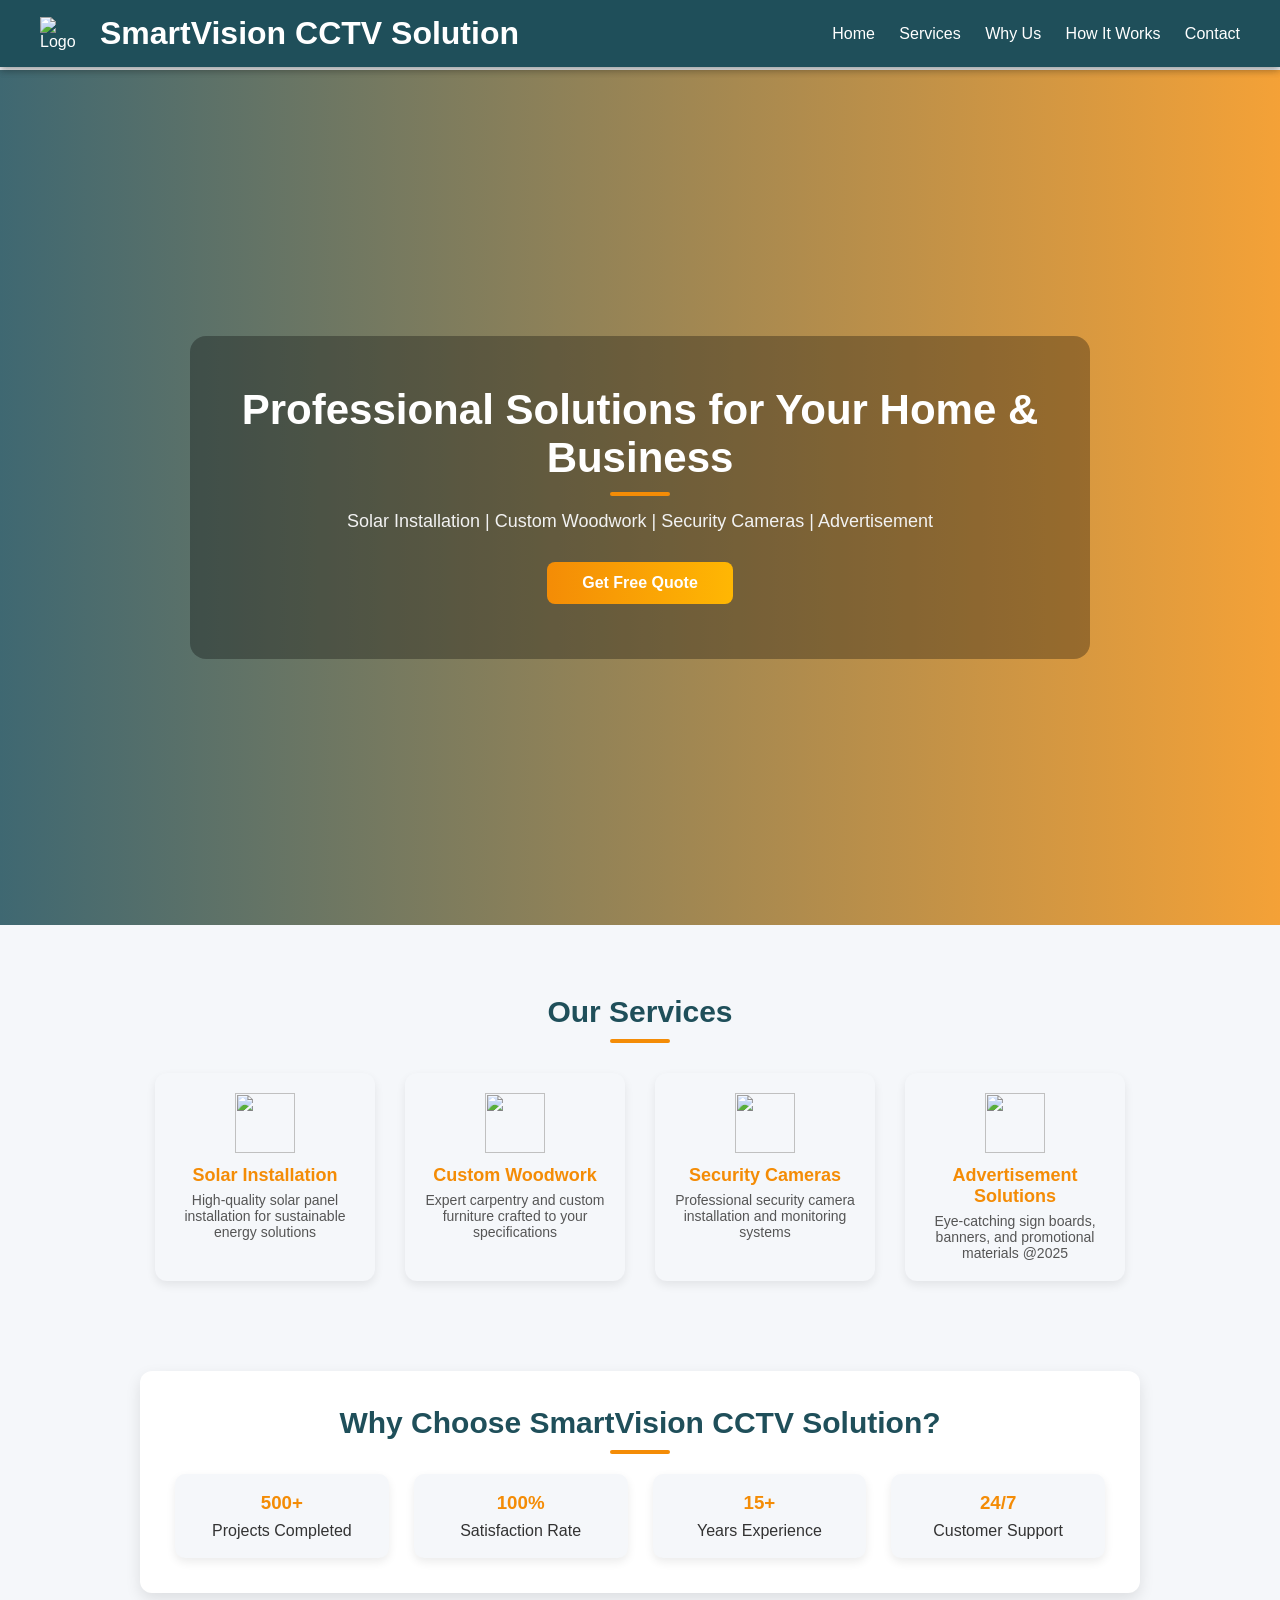
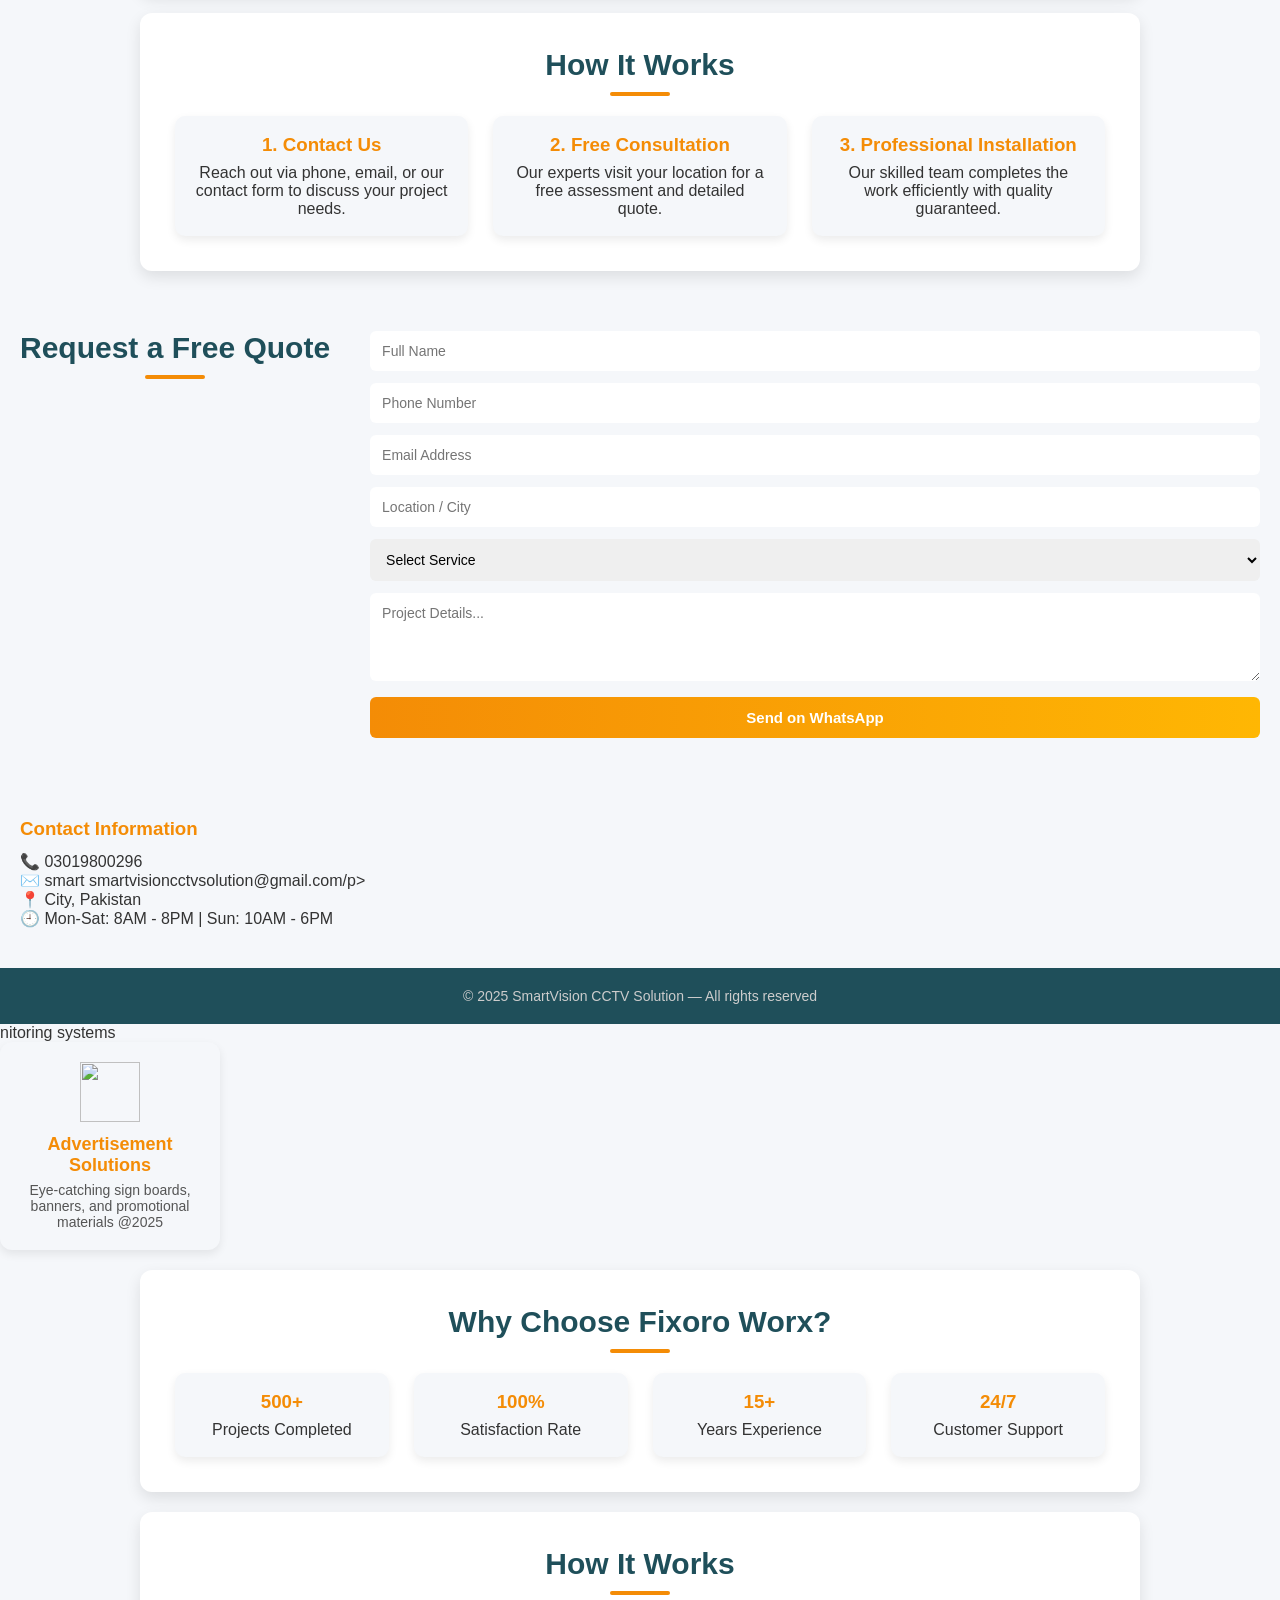
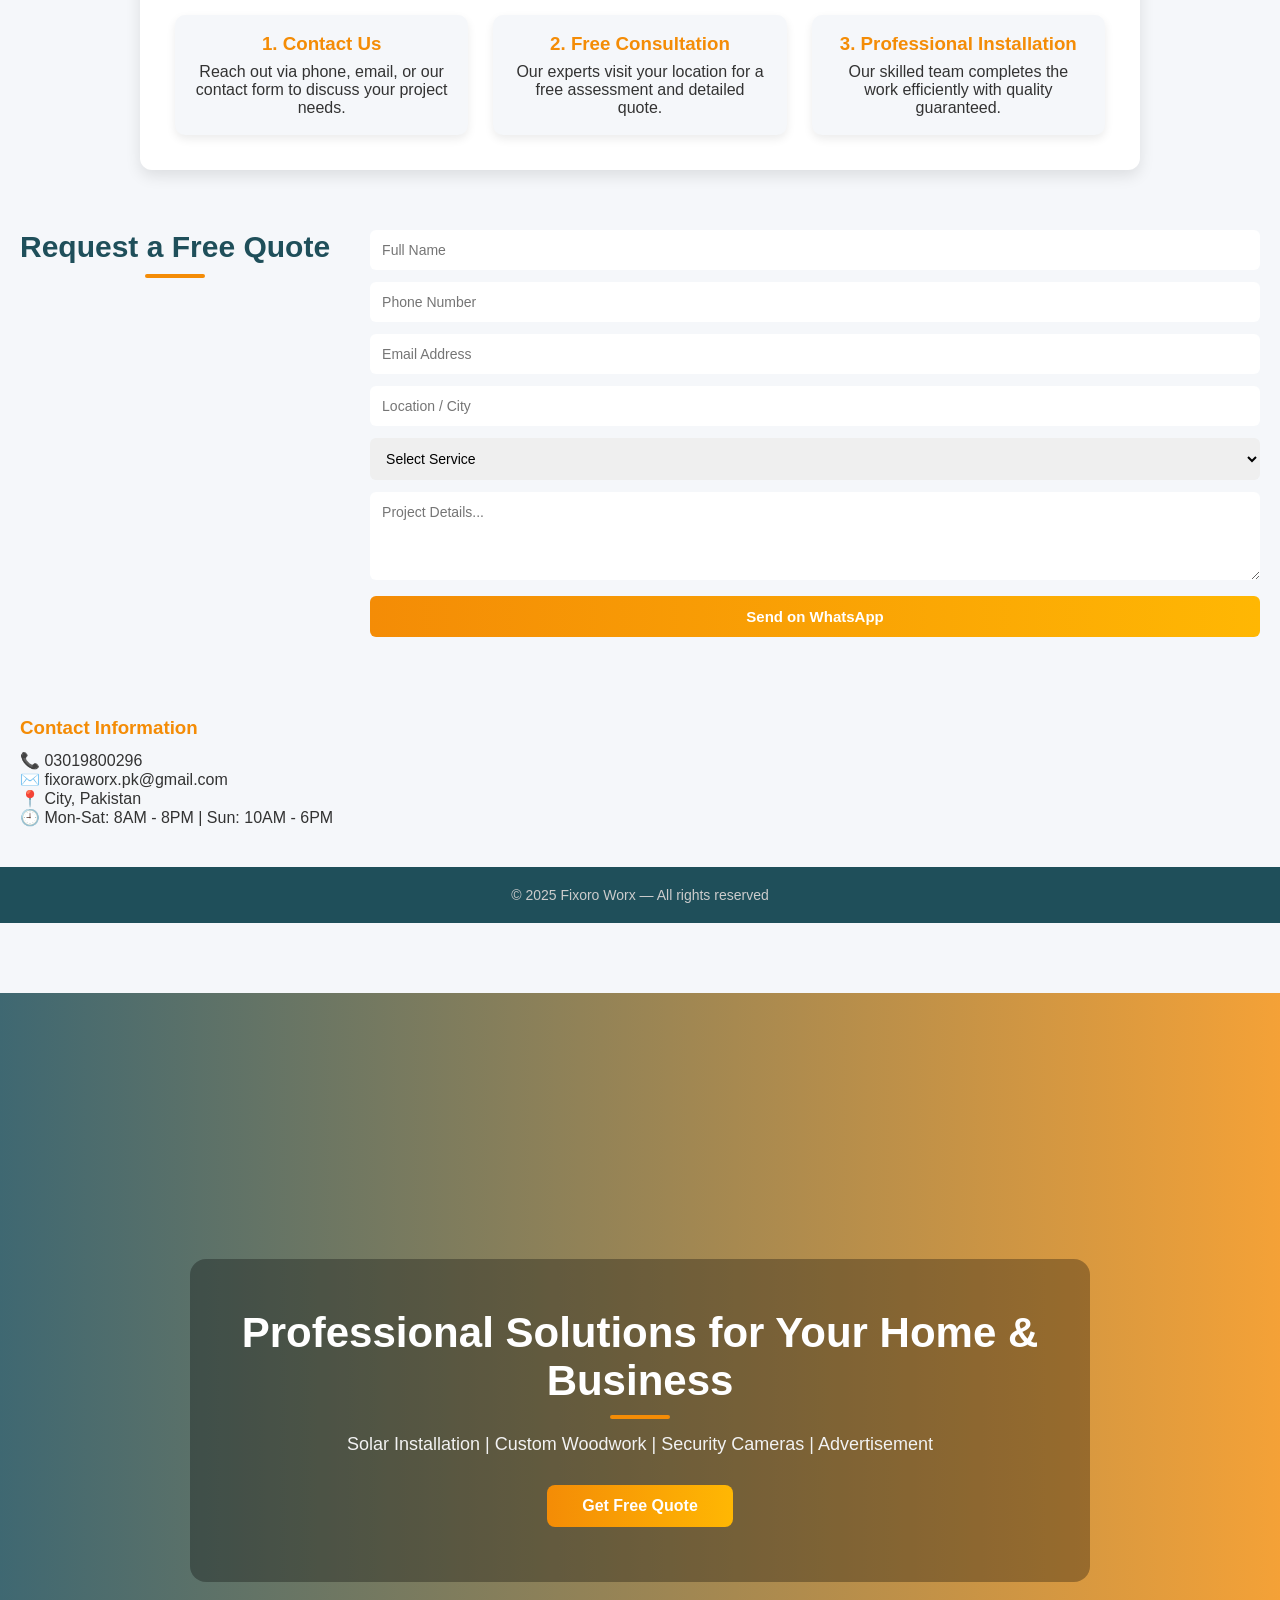
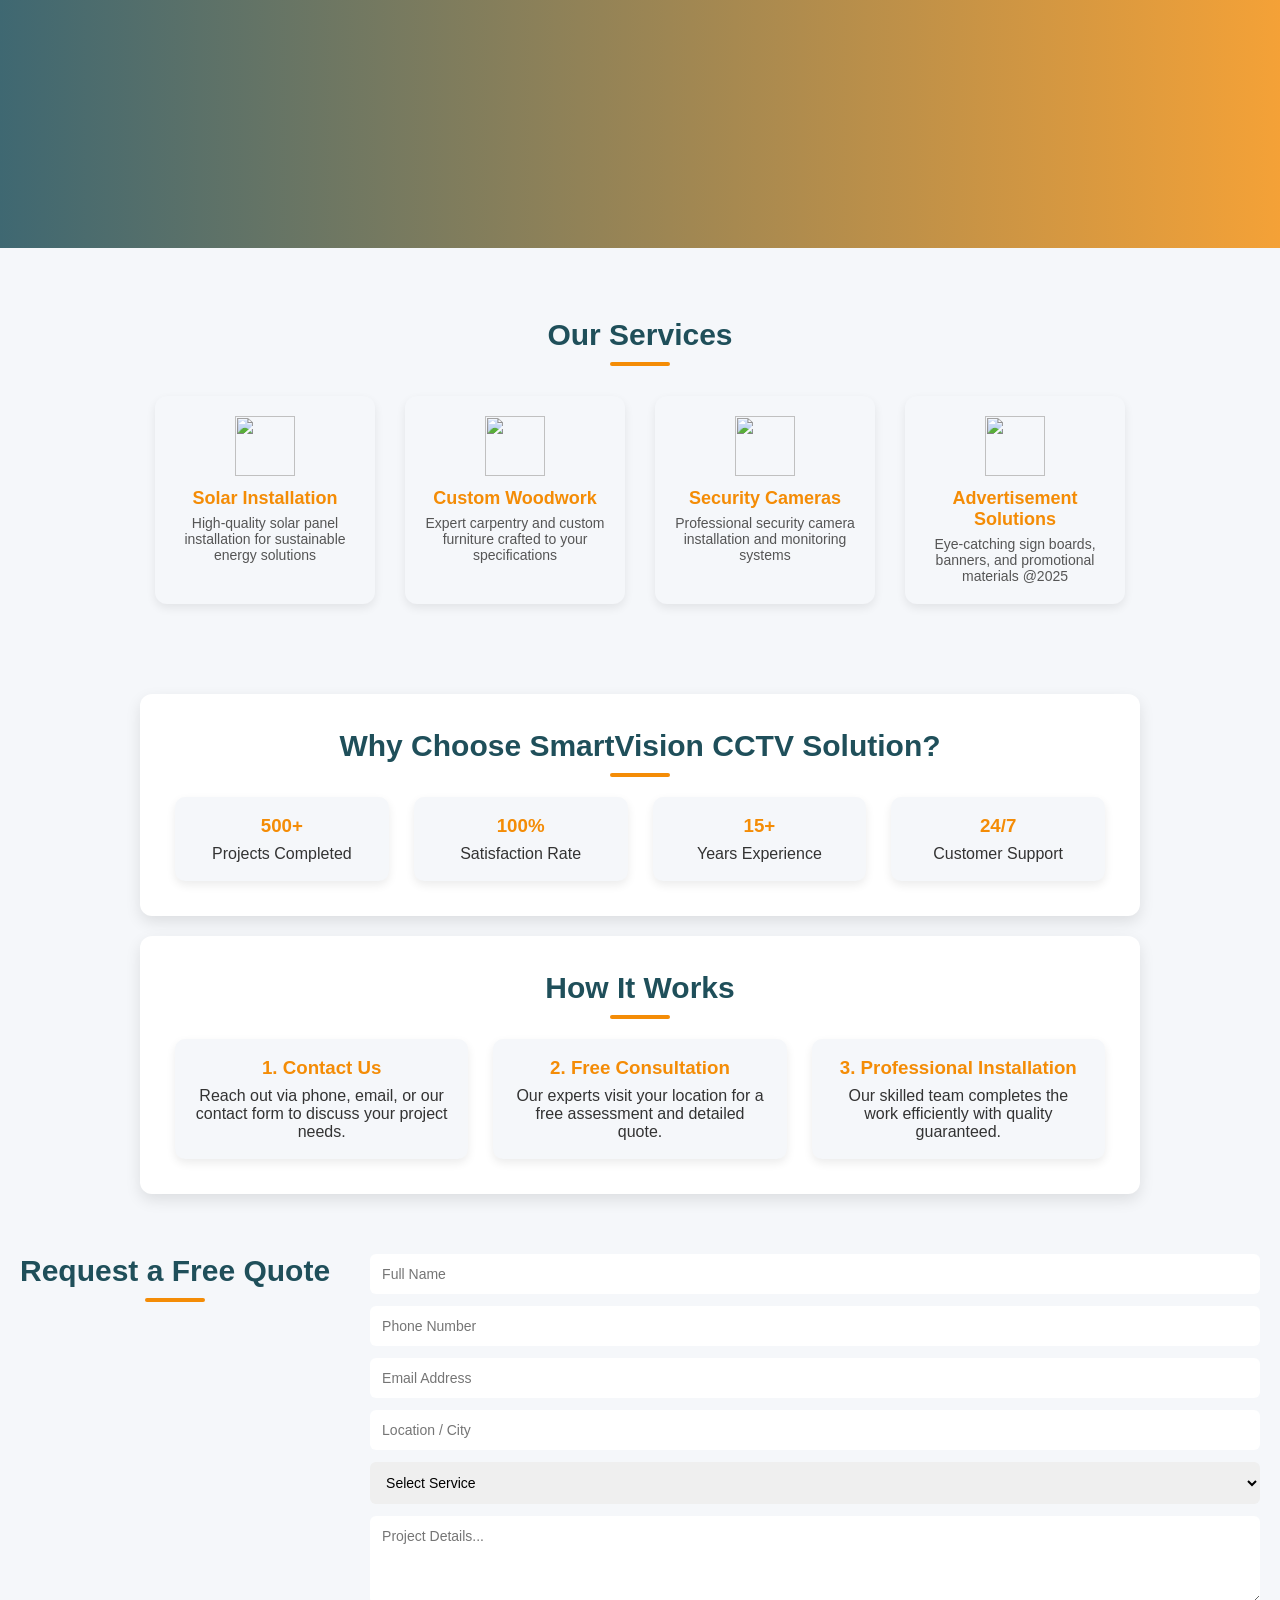
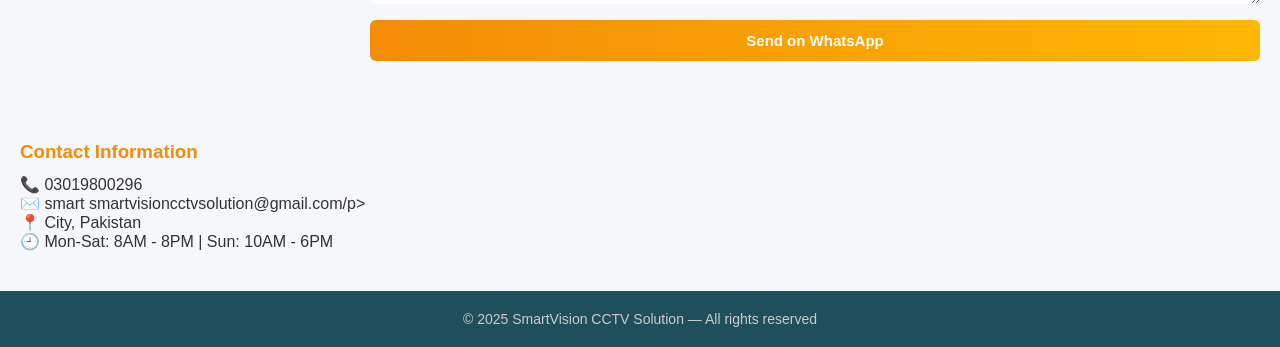
==== index.html @ e3b48669 "Update print statement from 'Hello' to 'Goodbye'" ====
<!DOCTYPE html>
<html lang="en">
<head>
  <title>Best CCTV Camera Installation Services in Pakistan | SmartVision CCTV Solution</title>

<meta name="description" content="Looking for reliable CCTV camera installation in Lahore, Karachi, Islamabad or anywhere in Pakistan? SmartVision CCTV Solution offers professional HD security camera setup for homes & offices.">
<meta name="keywords" content="CCTV installation Pakistan, security camera setup, camera installer near me, SmartVision CCTV, wireless CCTV, HD camera installation, Lahore CCTV, Karachi camera setup, home surveillance, CCTV for office, Hikvision installer, Dahua setup,Tiandy, smart camera system Pakistan">

<title>Top Solar Panel Installation Company in Pakistan | SmartVision CCTV Solution</title>
<meta name="description" content="Get solar panel installation services across Pakistan including Lahore, Karachi, Islamabad & more. SmartVision CCTV Solution installs high-quality solar systems for homes and businesses.">
<meta name="keywords" content="solar panel installation Pakistan, solar system setup, best solar installer, SmartVision solar, Lahore solar, Karachi solar, Islamabad solar, residential solar, commercial solar setup, solar energy Pakistan, net metering, hybrid solar systems">

<title>Custom Woodwork & Wooden Furniture Services in Pakistan | SmartVision CCTV Solution</title>
<meta name="description" content="SmartVision CCTV Solution offers premium custom woodwork in Pakistan. From wooden doors to cabinets, kitchens, wardrobes & more – expert carpentry for homes & businesses.">
<meta name="keywords" content="custom woodwork Pakistan, wooden furniture maker, SmartVision woodwork, carpentry services, modern wooden designs, wooden doors, kitchen cabinets, wardrobes, wooden wall paneling, Lahore furniture design, Islamabad carpentry, Karachi woodwork services">

<title>Sign Boards & Digital Advertising Solutions in Pakistan | SmartVision CCTV Solution</title>
<meta name="description" content="Professional sign board design, LED signage, shop boards, and digital advertising solutions in Pakistan. SmartVision CCTV Solution provides high-quality branding & marketing signage.">
<meta name="keywords" content="sign board design Pakistan, LED signage, digital signage, SmartVision sign boards, advertisement boards, shop boards, custom signs, business branding Pakistan, acrylic signs, metal signage, illuminated boards, Lahore signage, Karachi marketing boards">

<title>SmartVision CCTV Solution - Solar, CCTV, Woodwork & Signage Experts in Pakistan</title>
<meta name="description" content="SmartVision CCTV Solution provides top-notch solar installation, CCTV setup, custom woodwork, and signage services across Pakistan. Get a free quote for your home or business.">
<meta name="keywords" content="SmartVision CCTV Solution, solar installation Pakistan, CCTV setup, custom woodwork, signage solutions, professional services Pakistan, Lahore, Karachi, Islamabad, free quote, home installation, office services, best service provider Pakistan">

<meta charset="UTF-8">
<meta name="viewport" content="width=device-width, initial-scale=1.0">

<title>SmartVision CCTV Solution - Home & Business Solutions</title>

<meta name="description" content="SmartVision CCTV Solution offers professional solar installation, custom woodwork, security camera setup, and advertisement solutions in Pakistan. Request your free quote now!">

<meta name="keywords" content="SmartVision CCTV Solution, solar installation, custom woodwork, CCTV setup, sign boards, advertisement solutions, Pakistan, professional services, free quote,woodwork,SmartVision CCTV Solution, solar installation Pakistan, solar panel setup, solar system Pakistan, best solar company, solar installer near me, solar energy Pakistan, residential solar installation, commercial solar services, solar panel fitting, off-grid solar systems, SmartVision solar, CCTV installation Pakistan, CCTV camera setup, security camera system, IP cameras, wireless CCTV, home surveillance Pakistan, office CCTV solutions, HD camera installation, SmartVision CCTV, woodwork Pakistan, custom wood furniture, carpentry services Pakistan, modern wooden designs, kitchen woodwork, wardrobes design, wooden doors, wooden cabinets, wooden flooring, wall paneling, wooden ceiling, SmartVision woodwork, custom signage Pakistan, sign boards design, LED sign boards, digital signage, branding boards, marketing solutions Pakistan, business promotion signs, Lahore solar installation, Karachi CCTV installation, Islamabad woodwork services, Multan solar company, Faisalabad CCTV camera setup, Peshawar custom woodwork, Quetta solar installer, Rawalpindi security systems, Gujranwala solar panels, Sialkot wood furniture, Bahawalpur advertisement boards, Sargodha branding signs, Mardan solar fitting, Abbottabad camera installation, Sukkur signage design, solar power system Pakistan, best CCTV company Pakistan, professional carpenters Pakistan, affordable solar panels, top solar services, reliable security camera installer, wooden craftsmanship, eco-friendly energy Pakistan, free solar quote, free CCTV consultation, custom wood solutions, home wood decor, smart surveillance systems, Pakistan-wide installation services">

<meta name="author" content="SmartVision CCTV Solution">
<style>
:root {
  --fixoro-blue:#1f4f5a;
  --fixoro-orange:#f48c06;
  --fixoro-light:#f5f7fa;
}
*{margin:0;padding:0;box-sizing:border-box;font-family:"Poppins",sans-serif;}
body{background:var(--fixoro-light);color:#333;scroll-behavior:smooth;}
header{background-color:var(--fixoro-blue);color:white;padding:15px 40px;display:flex;justify-content:space-between;align-items:center;position:fixed;top:0;width:100%;z-index:999;box-shadow:0 3px 8px rgba(0,0,0,0.2);}
header .logo-area{display:flex;align-items:center;gap:10px;}
header .logo-area img{width:50px;}
nav a{color:white;text-decoration:none;font-weight:500;margin-left:20px;transition:0.3s;}
nav a:hover{color:var(--fixoro-orange);}
.hero{width:100%;height:95vh;display:flex;justify-content:center;align-items:center;text-align:center;background:linear-gradient(to right, rgba(31,79,90,0.85), rgba(244,140,6,0.8)), url('banner-bg.jpg') center/cover no-repeat;margin-top:70px;position:relative;}
.hero-content{max-width:900px;padding:50px 30px;border-radius:16px;background:rgba(0,0,0,0.3);}
.hero h2{font-size:42px;margin-bottom:15px;color:#fff;}
.hero p{font-size:18px;margin-bottom:25px;color:#f2f2f2;}
.hero button{border:none;color:white;padding:12px 35px;border-radius:8px;cursor:pointer;font-size:16px;font-weight:600;transition:0.3s;margin:5px;}
.hero button#quoteBtn{background:linear-gradient(90deg,var(--fixoro-orange),#ffb703);}
.hero button#quoteBtn:hover{transform:translateY(-3px);}

/* Services */
section{padding:70px 20px;}
section h2{font-size:30px;color:var(--fixoro-blue);margin-bottom:20px;text-align:center;position:relative;}
section h2::after{content:"";display:block;width:60px;height:4px;background:var(--fixoro-orange);margin:10px auto 0;border-radius:2px;}
.service-grid{display:flex;flex-wrap:wrap;justify-content:center;gap:30px;margin-top:30px;}
.service{width:220px;background:var(--fixoro-light);border-radius:12px;padding:20px;box-shadow:0 4px 10px rgba(0,0,0,0.08);transition:0.3s;text-align:center;}
.service:hover{transform:translateY(-6px);box-shadow:0 6px 15px rgba(0,0,0,0.15);}
.service img{width:60px;height:60px;margin:0 auto 12px;display:block;}
.service h3{color:var(--fixoro-orange);font-size:18px;margin-bottom:6px;}
.service p{font-size:14px;color:#555;}

/* Why Us & How it works */
.why-us, .how-it-works{background:white;border-radius:12px;padding:35px;max-width:1000px;margin:20px auto;box-shadow:0 6px 15px rgba(0,0,0,0.1);}
.grid{display:flex;flex-wrap:wrap;gap:25px;justify-content:center;margin-top:20px;}
.grid-item{flex:1 1 200px;background:var(--fixoro-light);padding:18px;border-radius:10px;text-align:center;box-shadow:0 4px 10px rgba(0,0,0,0.08);}
.grid-item h3{color:var(--fixoro-orange);margin-bottom:8px;}

/* Contact & Quote */
.contact, .quote-section{display:flex;flex-wrap:wrap;justify-content:center;gap:40px;padding:40px 20px;}
.contact-info{flex:1;min-width:250px;text-align:left;}
.contact-info h3{color:var(--fixoro-orange);margin-bottom:12px;}
.contact-form{flex:1;min-width:300px;}
.contact-form input, .contact-form textarea, .contact-form select{width:100%;padding:12px;border-radius:6px;border:none;margin-bottom:12px;font-size:14px;}
.contact-form button{background:linear-gradient(90deg,var(--fixoro-orange),#ffb703);color:white;border:none;padding:12px;border-radius:6px;font-size:15px;font-weight:600;cursor:pointer;transition:0.3s;width:100%;}
.contact-form button:hover{opacity:0.9;transform:translateY(-2px);}

footer{background-color:var(--fixoro-blue);color:#ccc;text-align:center;padding:20px 0;font-size:14px;}

@media(max-width:768px){
  nav{display:none;}
  .hero h2{font-size:28px;}
  section{padding:50px 15px;}
  .contact, .quote-section{flex-direction:column;align-items:center;}
  .contact-info, .contact-form{text-align:center;width:100%;}
}
</style>
</head>
<body>

<header>
  <div class="logo-area">
    <img src="logo.png" alt="Logo">
    <h1>SmartVision CCTV Solution</h1>
  </div>
  <nav>
    <a href="#home">Home</a>
    <a href="#services">Services</a>
    <a href="#why-us">Why Us</a>
    <a href="#how-it-works">How It Works</a>
    <a href="#contact">Contact</a>
  </nav>
</header>

<section class="hero" id="home">
  <div class="hero-content">
    <h2>Professional Solutions for Your Home & Business</h2>
    <p>Solar Installation | Custom Woodwork | Security Cameras | Advertisement</p>
    <button id="quoteBtn">Get Free Quote</button>
  </div>
</section>

<section class="services" id="services">
  <h2>Our Services</h2>
  <div class="service-grid">
    <div class="service"><img src="solar.png" alt=""><h3>Solar Installation</h3><p>High-quality solar panel installation for sustainable energy solutions</p></div>
    <div class="service"><img src="woodwork.png" alt=""><h3>Custom Woodwork</h3><p>Expert carpentry and custom furniture crafted to your specifications</p></div>
    <div class="service"><img src="camera.png" alt=""><h3>Security Cameras</h3><p>Professional security camera installation and monitoring systems</p></div>
    <div class="service"><img src="ad.png" alt=""><h3>Advertisement Solutions</h3><p>Eye-catching sign boards, banners, and promotional materials @2025</p></div>
  </div>
</section>

<section class="why-us" id="why-us">
  <h2>Why Choose SmartVision CCTV Solution?</h2>
  <div class="grid">
    <div class="grid-item"><h3>500+</h3><p>Projects Completed</p></div>
    <div class="grid-item"><h3>100%</h3><p>Satisfaction Rate</p></div>
    <div class="grid-item"><h3>15+</h3><p>Years Experience</p></div>
    <div class="grid-item"><h3>24/7</h3><p>Customer Support</p></div>
  </div>
</section>

<section class="how-it-works" id="how-it-works">
  <h2>How It Works</h2>
  <div class="grid">
    <div class="grid-item"><h3>1. Contact Us</h3><p>Reach out via phone, email, or our contact form to discuss your project needs.</p></div>
    <div class="grid-item"><h3>2. Free Consultation</h3><p>Our experts visit your location for a free assessment and detailed quote.</p></div>
    <div class="grid-item"><h3>3. Professional Installation</h3><p>Our skilled team completes the work efficiently with quality guaranteed.</p></div>
  </div>
</section>

<section class="quote-section" id="quote-section">
  <h2>Request a Free Quote</h2>
  <div class="contact-form">
    <input type="text" id="name" placeholder="Full Name" required>
    <input type="text" id="phone" placeholder="Phone Number" required>
    <input type="email" id="email" placeholder="Email Address" required>
    <input type="text" id="location" placeholder="Location / City" required>
    <select id="service" required>
      <option value="">Select Service</option>
      <option value="Solar Installation">Solar Installation</option>
      <option value="CCTV Setup">CCTV Setup</option>
      <option value="Woodwork">Woodwork</option>
      <option value="Sign Boards">Sign Boards</option>
      <option value="Other">Other</option>
    </select>
    <textarea id="details" placeholder="Project Details..." rows="4" required></textarea>
    <button id="sendQuoteBtn">Send on WhatsApp</button>
  </div>
</section>

<section class="contact" id="contact">
  <div class="contact-info">
    <h3>Contact Information</h3>
    <p>📞 03019800296</p>
    <p>✉️ smart smartvisioncctvsolution@gmail.com/p>
    <p>📍 City, Pakistan</p>
    <p>🕘 Mon-Sat: 8AM - 8PM | Sun: 10AM - 6PM</p>
  </div>
</section>

<footer>
  © 2025 SmartVision CCTV Solution — All rights reserved
</footer>

<script>
// Smooth scroll
document.querySelectorAll('nav a, #quoteBtn').forEach(link=>{
  link.addEventListener('click', e=>{
    e.preventDefault();
    const target = link.getAttribute('href');
    if(target === "#") return;
    if(target.includes(".html")){
      window.location.href = target;
      return;
    }
    const el = document.querySelector(target);
    if(el) el.scrollIntoView({behavior:'smooth'});
  });
});

// 🌟 Fixoro Worx - Stylish & Attractive WhatsApp Quote
document.getElementById("sendQuoteBtn").addEventListener("click", ()=>{
  const name = document.getElementById("name").value.trim();
  const phone = document.getElementById("phone").value.trim();
  const email = document.getElementById("email").value.trim();
  const location = document.getElementById("location").value.trim();
  const service = document.getElementById("service").value.trim();
  const details = document.getElementById("details").value.trim();

  if(!name || !phone || !email || !location || !service || !details){
    alert("⚠️ Please fill all fields!");
    return;
  }

  const whatsappNumber = "923019800296";

  // 💌 Attractive, Brand-style Message
  const message =
`*💠✨  - Quote Request ✨💠*%0A
────────────────────────────%0A
👤 *Name:* ${name}%0A
📞 *Phone:* ${phone}%0A
✉️ *Email:* ${email}%0A
📍 *Location:* ${location}%0A
🛠️ *Service Required:* ${service}%0A
💬 *Project Details:*%0A${details}%0A
────────────────────────────%0A
🌟 *Thank you for choosing SmartVision CCTV Solution!* 🌟%0A
📌 *We will contact you very soon!*%0A
💡 *Stay tuned for professional solutions & quality service!*`;

  const url = `https://wa.me/${whatsappNumber}?text=${message}`;
  window.open(url,"_blank");
});

// Quote button opens quote-section
document.getElementById("quoteBtn").addEventListener("click", ()=>{
  document.querySelector('#quote-section').scrollIntoView({behavior:'smooth'});
});
</script>

</body>
</html>


nitoring systems</p></div>
    <div class="service"><img src="ad.png" alt=""><h3>Advertisement Solutions</h3><p>Eye-catching sign boards, banners, and promotional materials @2025</p></div>
  </div>
</section>

<section class="why-us" id="why-us">
  <h2>Why Choose Fixoro Worx?</h2>
  <div class="grid">
    <div class="grid-item"><h3>500+</h3><p>Projects Completed</p></div>
    <div class="grid-item"><h3>100%</h3><p>Satisfaction Rate</p></div>
    <div class="grid-item"><h3>15+</h3><p>Years Experience</p></div>
    <div class="grid-item"><h3>24/7</h3><p>Customer Support</p></div>
  </div>
</section>

<section class="how-it-works" id="how-it-works">
  <h2>How It Works</h2>
  <div class="grid">
    <div class="grid-item"><h3>1. Contact Us</h3><p>Reach out via phone, email, or our contact form to discuss your project needs.</p></div>
    <div class="grid-item"><h3>2. Free Consultation</h3><p>Our experts visit your location for a free assessment and detailed quote.</p></div>
    <div class="grid-item"><h3>3. Professional Installation</h3><p>Our skilled team completes the work efficiently with quality guaranteed.</p></div>
  </div>
</section>

<section class="quote-section" id="quote-section">
  <h2>Request a Free Quote</h2>
  <div class="contact-form">
    <input type="text" id="name" placeholder="Full Name" required>
    <input type="text" id="phone" placeholder="Phone Number" required>
    <input type="email" id="email" placeholder="Email Address" required>
    <input type="text" id="location" placeholder="Location / City" required>
    <select id="service" required>
      <option value="">Select Service</option>
      <option value="Solar Installation">Solar Installation</option>
      <option value="CCTV Setup">CCTV Setup</option>
      <option value="Woodwork">Woodwork</option>
      <option value="Sign Boards">Sign Boards</option>
      <option value="Other">Other</option>
    </select>
    <textarea id="details" placeholder="Project Details..." rows="4" required></textarea>
    <button id="sendQuoteBtn">Send on WhatsApp</button>
  </div>
</section>

<section class="contact" id="contact">
  <div class="contact-info">
    <h3>Contact Information</h3>
    <p>📞 03019800296</p>
    <p>✉️ fixoraworx.pk@gmail.com</p>
    <p>📍 City, Pakistan</p>
    <p>🕘 Mon-Sat: 8AM - 8PM | Sun: 10AM - 6PM</p>
  </div>
</section>

<footer>
  © 2025 Fixoro Worx — All rights reserved
</footer>

<script>
// Smooth scroll
document.querySelectorAll('nav a, #quoteBtn').forEach(link=>{
  link.addEventListener('click', e=>{
    e.preventDefault();
    const target = link.getAttribute('href');
    if(target === "#") return;
    if(target.includes(".html")){
      window.location.href = target;
      return;
    }
    const el = document.querySelector(target);
    if(el) el.scrollIntoView({behavior:'smooth'});
  });
});

// 🌟 Fixoro Worx - Stylish & Attractive WhatsApp Quote
document.getElementById("sendQuoteBtn").addEventListener("click", ()=>{
  const name = document.getElementById("name").value.trim();
  const phone = document.getElementById("phone").value.trim();
  const email = document.getElementById("email").value.trim();
  const location = document.getElementById("location").value.trim();
  const service = document.getElementById("service").value.trim();
  const details = document.getElementById("details").value.trim();

  if(!name || !phone || !email || !location || !service || !details){
    alert("⚠️ Please fill all fields!");
    return;
  }

  const whatsappNumber = "923019800296";

  // 💌 Attractive, Brand-style Message
  const message =
`*💠✨ Fixoro Worx - Quote Request ✨💠*%0A
────────────────────────────%0A
👤 *Name:* ${name}%0A
📞 *Phone:* ${phone}%0A
✉️ *Email:* ${email}%0A
📍 *Location:* ${location}%0A
🛠️ *Service Required:* ${service}%0A
💬 *Project Details:*%0A${details}%0A
────────────────────────────%0A
🌟 *Thank you for choosing Fixoro Worx!* 🌟%0A
📌 *We will contact you very soon!*%0A
💡 *Stay tuned for professional solutions & quality service!*`;

  const url = `https://wa.me/${whatsappNumber}?text=${message}`;
  window.open(url,"_blank");
});

// Quote button opens quote-section
document.getElementById("quoteBtn").addEventListener("click", ()=>{
  document.querySelector('#quote-section').scrollIntoView({behavior:'smooth'});
});
</script>

</body>
</html>


<!DOCTYPE html>
<html lang="en">
<head>
  <title>Best CCTV Camera Installation Services in Pakistan | SmartVision CCTV Solution</title>

<meta name="description" content="Looking for reliable CCTV camera installation in Lahore, Karachi, Islamabad or anywhere in Pakistan? SmartVision CCTV Solution offers professional HD security camera setup for homes & offices.">
<meta name="keywords" content="CCTV installation Pakistan, security camera setup, camera installer near me, SmartVision CCTV, wireless CCTV, HD camera installation, Lahore CCTV, Karachi camera setup, home surveillance, CCTV for office, Hikvision installer, Dahua setup, smart camera system Pakistan">

<title>Top Solar Panel Installation Company in Pakistan | SmartVision CCTV Solution</title>
<meta name="description" content="Get solar panel installation services across Pakistan including Lahore, Karachi, Islamabad & more. SmartVision CCTV Solution installs high-quality solar systems for homes and businesses.">
<meta name="keywords" content="solar panel installation Pakistan, solar system setup, best solar installer, SmartVision solar, Lahore solar, Karachi solar, Islamabad solar, residential solar, commercial solar setup, solar energy Pakistan, net metering, hybrid solar systems">

<title>Custom Woodwork & Wooden Furniture Services in Pakistan | SmartVision CCTV Solution</title>
<meta name="description" content="SmartVision CCTV Solution offers premium custom woodwork in Pakistan. From wooden doors to cabinets, kitchens, wardrobes & more – expert carpentry for homes & businesses.">
<meta name="keywords" content="custom woodwork Pakistan, wooden furniture maker, SmartVision woodwork, carpentry services, modern wooden designs, wooden doors, kitchen cabinets, wardrobes, wooden wall paneling, Lahore furniture design, Islamabad carpentry, Karachi woodwork services">

<title>Sign Boards & Digital Advertising Solutions in Pakistan | SmartVision CCTV Solution</title>
<meta name="description" content="Professional sign board design, LED signage, shop boards, and digital advertising solutions in Pakistan. SmartVision CCTV Solution provides high-quality branding & marketing signage.">
<meta name="keywords" content="sign board design Pakistan, LED signage, digital signage, SmartVision sign boards, advertisement boards, shop boards, custom signs, business branding Pakistan, acrylic signs, metal signage, illuminated boards, Lahore signage, Karachi marketing boards">

<title>SmartVision CCTV Solution - Solar, CCTV, Woodwork & Signage Experts in Pakistan</title>
<meta name="description" content="SmartVision CCTV Solution provides top-notch solar installation, CCTV setup, custom woodwork, and signage services across Pakistan. Get a free quote for your home or business.">
<meta name="keywords" content="SmartVision CCTV Solution, solar installation Pakistan, CCTV setup, custom woodwork, signage solutions, professional services Pakistan, Lahore, Karachi, Islamabad, free quote, home installation, office services, best service provider Pakistan">

<meta charset="UTF-8">
<meta name="viewport" content="width=device-width, initial-scale=1.0">

<title>SmartVision CCTV Solution - Home & Business Solutions</title>

<meta name="description" content="SmartVision CCTV Solution offers professional solar installation, custom woodwork, security camera setup, and advertisement solutions in Pakistan. Request your free quote now!">

<meta name="keywords" content="SmartVision CCTV Solution, solar installation, custom woodwork, CCTV setup, sign boards, advertisement solutions, Pakistan, professional services, free quote,woodwork,SmartVision CCTV Solution, solar installation Pakistan, solar panel setup, solar system Pakistan, best solar company, solar installer near me, solar energy Pakistan, residential solar installation, commercial solar services, solar panel fitting, off-grid solar systems, SmartVision solar, CCTV installation Pakistan, CCTV camera setup, security camera system, IP cameras, wireless CCTV, home surveillance Pakistan, office CCTV solutions, HD camera installation, SmartVision CCTV, woodwork Pakistan, custom wood furniture, carpentry services Pakistan, modern wooden designs, kitchen woodwork, wardrobes design, wooden doors, wooden cabinets, wooden flooring, wall paneling, wooden ceiling, SmartVision woodwork, custom signage Pakistan, sign boards design, LED sign boards, digital signage, branding boards, marketing solutions Pakistan, business promotion signs, Lahore solar installation, Karachi CCTV installation, Islamabad woodwork services, Multan solar company, Faisalabad CCTV camera setup, Peshawar custom woodwork, Quetta solar installer, Rawalpindi security systems, Gujranwala solar panels, Sialkot wood furniture, Bahawalpur advertisement boards, Sargodha branding signs, Mardan solar fitting, Abbottabad camera installation, Sukkur signage design, solar power system Pakistan, best CCTV company Pakistan, professional carpenters Pakistan, affordable solar panels, top solar services, reliable security camera installer, wooden craftsmanship, eco-friendly energy Pakistan, free solar quote, free CCTV consultation, custom wood solutions, home wood decor, smart surveillance systems, Pakistan-wide installation services">

<meta name="author" content="SmartVision CCTV Solution">
<style>
:root {
  --fixoro-blue:#1f4f5a;
  --fixoro-orange:#f48c06;
  --fixoro-light:#f5f7fa;
}
*{margin:0;padding:0;box-sizing:border-box;font-family:"Poppins",sans-serif;}
body{background:var(--fixoro-light);color:#333;scroll-behavior:smooth;}
header{background-color:var(--fixoro-blue);color:white;padding:15px 40px;display:flex;justify-content:space-between;align-items:center;position:fixed;top:0;width:100%;z-index:999;box-shadow:0 3px 8px rgba(0,0,0,0.2);}
header .logo-area{display:flex;align-items:center;gap:10px;}
header .logo-area img{width:50px;}
nav a{color:white;text-decoration:none;font-weight:500;margin-left:20px;transition:0.3s;}
nav a:hover{color:var(--fixoro-orange);}
.hero{width:100%;height:95vh;display:flex;justify-content:center;align-items:center;text-align:center;background:linear-gradient(to right, rgba(31,79,90,0.85), rgba(244,140,6,0.8)), url('banner-bg.jpg') center/cover no-repeat;margin-top:70px;position:relative;}
.hero-content{max-width:900px;padding:50px 30px;border-radius:16px;background:rgba(0,0,0,0.3);}
.hero h2{font-size:42px;margin-bottom:15px;color:#fff;}
.hero p{font-size:18px;margin-bottom:25px;color:#f2f2f2;}
.hero button{border:none;color:white;padding:12px 35px;border-radius:8px;cursor:pointer;font-size:16px;font-weight:600;transition:0.3s;margin:5px;}
.hero button#quoteBtn{background:linear-gradient(90deg,var(--fixoro-orange),#ffb703);}
.hero button#quoteBtn:hover{transform:translateY(-3px);}

/* Services */
section{padding:70px 20px;}
section h2{font-size:30px;color:var(--fixoro-blue);margin-bottom:20px;text-align:center;position:relative;}
section h2::after{content:"";display:block;width:60px;height:4px;background:var(--fixoro-orange);margin:10px auto 0;border-radius:2px;}
.service-grid{display:flex;flex-wrap:wrap;justify-content:center;gap:30px;margin-top:30px;}
.service{width:220px;background:var(--fixoro-light);border-radius:12px;padding:20px;box-shadow:0 4px 10px rgba(0,0,0,0.08);transition:0.3s;text-align:center;}
.service:hover{transform:translateY(-6px);box-shadow:0 6px 15px rgba(0,0,0,0.15);}
.service img{width:60px;height:60px;margin:0 auto 12px;display:block;}
.service h3{color:var(--fixoro-orange);font-size:18px;margin-bottom:6px;}
.service p{font-size:14px;color:#555;}

/* Why Us & How it works */
.why-us, .how-it-works{background:white;border-radius:12px;padding:35px;max-width:1000px;margin:20px auto;box-shadow:0 6px 15px rgba(0,0,0,0.1);}
.grid{display:flex;flex-wrap:wrap;gap:25px;justify-content:center;margin-top:20px;}
.grid-item{flex:1 1 200px;background:var(--fixoro-light);padding:18px;border-radius:10px;text-align:center;box-shadow:0 4px 10px rgba(0,0,0,0.08);}
.grid-item h3{color:var(--fixoro-orange);margin-bottom:8px;}

/* Contact & Quote */
.contact, .quote-section{display:flex;flex-wrap:wrap;justify-content:center;gap:40px;padding:40px 20px;}
.contact-info{flex:1;min-width:250px;text-align:left;}
.contact-info h3{color:var(--fixoro-orange);margin-bottom:12px;}
.contact-form{flex:1;min-width:300px;}
.contact-form input, .contact-form textarea, .contact-form select{width:100%;padding:12px;border-radius:6px;border:none;margin-bottom:12px;font-size:14px;}
.contact-form button{background:linear-gradient(90deg,var(--fixoro-orange),#ffb703);color:white;border:none;padding:12px;border-radius:6px;font-size:15px;font-weight:600;cursor:pointer;transition:0.3s;width:100%;}
.contact-form button:hover{opacity:0.9;transform:translateY(-2px);}

footer{background-color:var(--fixoro-blue);color:#ccc;text-align:center;padding:20px 0;font-size:14px;}

@media(max-width:768px){
  nav{display:none;}
  .hero h2{font-size:28px;}
  section{padding:50px 15px;}
  .contact, .quote-section{flex-direction:column;align-items:center;}
  .contact-info, .contact-form{text-align:center;width:100%;}
}
</style>
</head>
<body>

<header>
  <div class="logo-area">
    <img src="logo.png" alt="Logo">
    <h1>SmartVision CCTV Solution</h1>
  </div>
  <nav>
    <a href="#home">Home</a>
    <a href="#services">Services</a>
    <a href="#why-us">Why Us</a>
    <a href="#how-it-works">How It Works</a>
    <a href="#contact">Contact</a>
  </nav>
</header>

<section class="hero" id="home">
  <div class="hero-content">
    <h2>Professional Solutions for Your Home & Business</h2>
    <p>Solar Installation | Custom Woodwork | Security Cameras | Advertisement</p>
    <button id="quoteBtn">Get Free Quote</button>
  </div>
</section>

<section class="services" id="services">
  <h2>Our Services</h2>
  <div class="service-grid">
    <div class="service"><img src="solar.png" alt=""><h3>Solar Installation</h3><p>High-quality solar panel installation for sustainable energy solutions</p></div>
    <div class="service"><img src="woodwork.png" alt=""><h3>Custom Woodwork</h3><p>Expert carpentry and custom furniture crafted to your specifications</p></div>
    <div class="service"><img src="camera.png" alt=""><h3>Security Cameras</h3><p>Professional security camera installation and monitoring systems</p></div>
    <div class="service"><img src="ad.png" alt=""><h3>Advertisement Solutions</h3><p>Eye-catching sign boards, banners, and promotional materials @2025</p></div>
  </div>
</section>

<section class="why-us" id="why-us">
  <h2>Why Choose SmartVision CCTV Solution?</h2>
  <div class="grid">
    <div class="grid-item"><h3>500+</h3><p>Projects Completed</p></div>
    <div class="grid-item"><h3>100%</h3><p>Satisfaction Rate</p></div>
    <div class="grid-item"><h3>15+</h3><p>Years Experience</p></div>
    <div class="grid-item"><h3>24/7</h3><p>Customer Support</p></div>
  </div>
</section>

<section class="how-it-works" id="how-it-works">
  <h2>How It Works</h2>
  <div class="grid">
    <div class="grid-item"><h3>1. Contact Us</h3><p>Reach out via phone, email, or our contact form to discuss your project needs.</p></div>
    <div class="grid-item"><h3>2. Free Consultation</h3><p>Our experts visit your location for a free assessment and detailed quote.</p></div>
    <div class="grid-item"><h3>3. Professional Installation</h3><p>Our skilled team completes the work efficiently with quality guaranteed.</p></div>
  </div>
</section>

<section class="quote-section" id="quote-section">
  <h2>Request a Free Quote</h2>
  <div class="contact-form">
    <input type="text" id="name" placeholder="Full Name" required>
    <input type="text" id="phone" placeholder="Phone Number" required>
    <input type="email" id="email" placeholder="Email Address" required>
    <input type="text" id="location" placeholder="Location / City" required>
    <select id="service" required>
      <option value="">Select Service</option>
      <option value="Solar Installation">Solar Installation</option>
      <option value="CCTV Setup">CCTV Setup</option>
      <option value="Woodwork">Woodwork</option>
      <option value="Sign Boards">Sign Boards</option>
      <option value="Other">Other</option>
    </select>
    <textarea id="details" placeholder="Project Details..." rows="4" required></textarea>
    <button id="sendQuoteBtn">Send on WhatsApp</button>
  </div>
</section>

<section class="contact" id="contact">
  <div class="contact-info">
    <h3>Contact Information</h3>
    <p>📞 03019800296</p>
    <p>✉️ smart smartvisioncctvsolution@gmail.com/p>
    <p>📍 City, Pakistan</p>
    <p>🕘 Mon-Sat: 8AM - 8PM | Sun: 10AM - 6PM</p>
  </div>
</section>

<footer>
  © 2025 SmartVision CCTV Solution — All rights reserved
</footer>

<script>
// Smooth scroll
document.querySelectorAll('nav a, #quoteBtn').forEach(link=>{
  link.addEventListener('click', e=>{
    e.preventDefault();
    const target = link.getAttribute('href');
    if(target === "#") return;
    if(target.includes(".html")){
      window.location.href = target;
      return;
    }
    const el = document.querySelector(target);
    if(el) el.scrollIntoView({behavior:'smooth'});
  });
});

// 🌟 Fixoro Worx - Stylish & Attractive WhatsApp Quote
document.getElementById("sendQuoteBtn").addEventListener("click", ()=>{
  const name = document.getElementById("name").value.trim();
  const phone = document.getElementById("phone").value.trim();
  const email = document.getElementById("email").value.trim();
  const location = document.getElementById("location").value.trim();
  const service = document.getElementById("service").value.trim();
  const details = document.getElementById("details").value.trim();

  if(!name || !phone || !email || !location || !service || !details){
    alert("⚠️ Please fill all fields!");
    return;
  }

  const whatsappNumber = "923019800296";

  // 💌 Attractive, Brand-style Message
  const message =
`*💠✨  - Quote Request ✨💠*%0A
────────────────────────────%0A
👤 *Name:* ${name}%0A
📞 *Phone:* ${phone}%0A
✉️ *Email:* ${email}%0A
📍 *Location:* ${location}%0A
🛠️ *Service Required:* ${service}%0A
💬 *Project Details:*%0A${details}%0A
────────────────────────────%0A
🌟 *Thank you for choosing SmartVision CCTV Solution!* 🌟%0A
📌 *We will contact you very soon!*%0A
💡 *Stay tuned for professional solutions & quality service!*`;

  const url = `https://wa.me/${whatsappNumber}?text=${message}`;
  window.open(url,"_blank");
});

// Quote button opens quote-section
document.getElementById("quoteBtn").addEventListener("click", ()=>{
  document.querySelector('#quote-section').scrollIntoView({behavior:'smooth'});
});
</script>

</body>
</html>
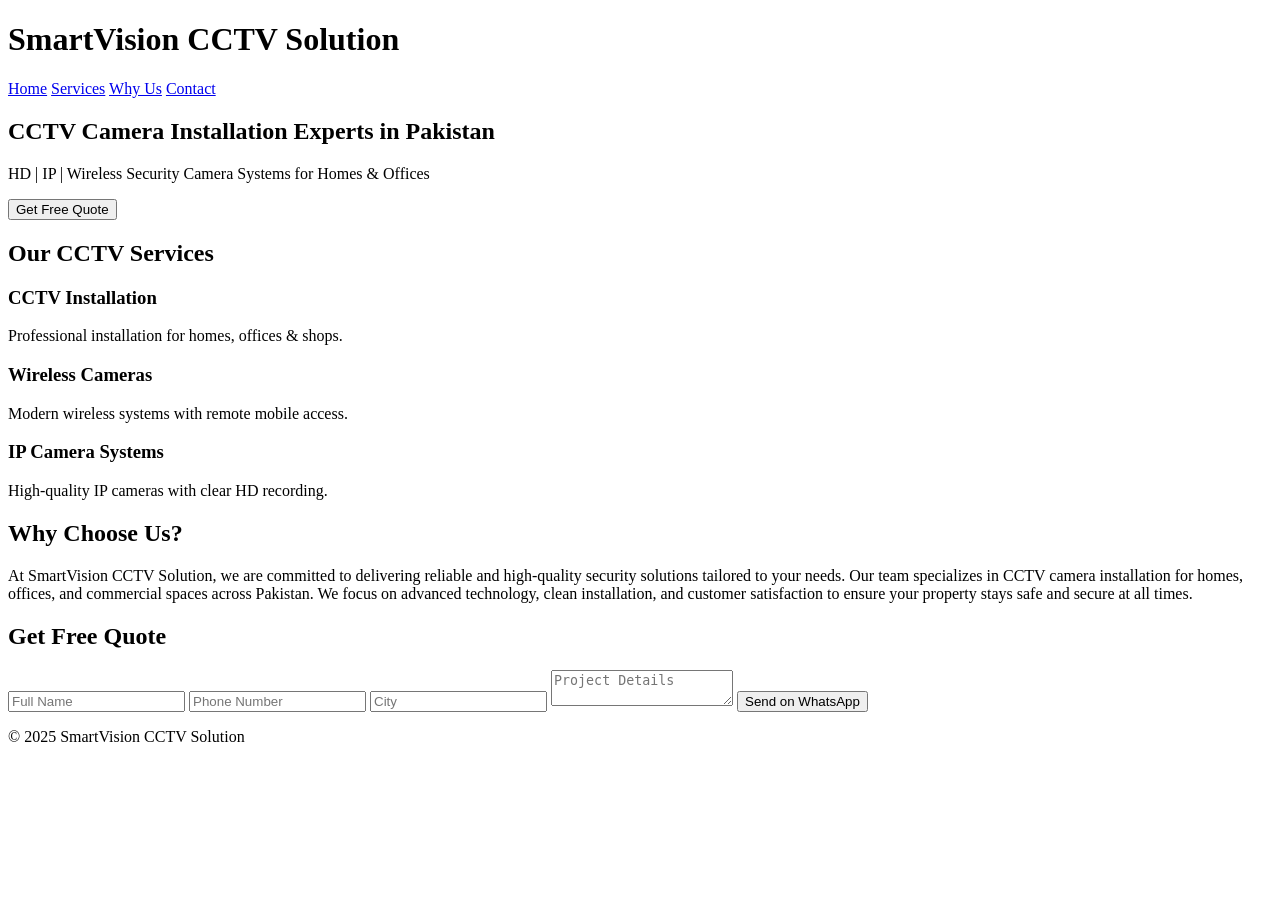
==== commit 342726e3: "Update index.html" ====
--- a/index.html
+++ b/index.html
@@ -1,599 +1,94 @@
 <!DOCTYPE html>
 <html lang="en">
 <head>
-  <title>Best CCTV Camera Installation Services in Pakistan | SmartVision CCTV Solution</title>
+  <meta charset="UTF-8">
+  <meta name="viewport" content="width=device-width, initial-scale=1.0">
 
-<meta name="description" content="Looking for reliable CCTV camera installation in Lahore, Karachi, Islamabad or anywhere in Pakistan? SmartVision CCTV Solution offers professional HD security camera setup for homes & offices.">
-<meta name="keywords" content="CCTV installation Pakistan, security camera setup, camera installer near me, SmartVision CCTV, wireless CCTV, HD camera installation, Lahore CCTV, Karachi camera setup, home surveillance, CCTV for office, Hikvision installer, Dahua setup,Tiandy, smart camera system Pakistan">
+  <title>SmartVision CCTV | Best CCTV Camera Installation Services in Pakistan</title>
 
-<title>Top Solar Panel Installation Company in Pakistan | SmartVision CCTV Solution</title>
-<meta name="description" content="Get solar panel installation services across Pakistan including Lahore, Karachi, Islamabad & more. SmartVision CCTV Solution installs high-quality solar systems for homes and businesses.">
-<meta name="keywords" content="solar panel installation Pakistan, solar system setup, best solar installer, SmartVision solar, Lahore solar, Karachi solar, Islamabad solar, residential solar, commercial solar setup, solar energy Pakistan, net metering, hybrid solar systems">
+  <meta name="description" content="SmartVision CCTV offers reliable CCTV camera installation services across Pakistan including Lahore, Karachi, Islamabad and Rawalpindi. We provide HD, IP and wireless security camera solutions for homes and offices.">
 
-<title>Custom Woodwork & Wooden Furniture Services in Pakistan | SmartVision CCTV Solution</title>
-<meta name="description" content="SmartVision CCTV Solution offers premium custom woodwork in Pakistan. From wooden doors to cabinets, kitchens, wardrobes & more – expert carpentry for homes & businesses.">
-<meta name="keywords" content="custom woodwork Pakistan, wooden furniture maker, SmartVision woodwork, carpentry services, modern wooden designs, wooden doors, kitchen cabinets, wardrobes, wooden wall paneling, Lahore furniture design, Islamabad carpentry, Karachi woodwork services">
+  <meta name="author" content="SmartVision CCTV">
 
-<title>Sign Boards & Digital Advertising Solutions in Pakistan | SmartVision CCTV Solution</title>
-<meta name="description" content="Professional sign board design, LED signage, shop boards, and digital advertising solutions in Pakistan. SmartVision CCTV Solution provides high-quality branding & marketing signage.">
-<meta name="keywords" content="sign board design Pakistan, LED signage, digital signage, SmartVision sign boards, advertisement boards, shop boards, custom signs, business branding Pakistan, acrylic signs, metal signage, illuminated boards, Lahore signage, Karachi marketing boards">
-
-<title>SmartVision CCTV Solution - Solar, CCTV, Woodwork & Signage Experts in Pakistan</title>
-<meta name="description" content="SmartVision CCTV Solution provides top-notch solar installation, CCTV setup, custom woodwork, and signage services across Pakistan. Get a free quote for your home or business.">
-<meta name="keywords" content="SmartVision CCTV Solution, solar installation Pakistan, CCTV setup, custom woodwork, signage solutions, professional services Pakistan, Lahore, Karachi, Islamabad, free quote, home installation, office services, best service provider Pakistan">
-
-<meta charset="UTF-8">
-<meta name="viewport" content="width=device-width, initial-scale=1.0">
-
-<title>SmartVision CCTV Solution - Home & Business Solutions</title>
-
-<meta name="description" content="SmartVision CCTV Solution offers professional solar installation, custom woodwork, security camera setup, and advertisement solutions in Pakistan. Request your free quote now!">
-
-<meta name="keywords" content="SmartVision CCTV Solution, solar installation, custom woodwork, CCTV setup, sign boards, advertisement solutions, Pakistan, professional services, free quote,woodwork,SmartVision CCTV Solution, solar installation Pakistan, solar panel setup, solar system Pakistan, best solar company, solar installer near me, solar energy Pakistan, residential solar installation, commercial solar services, solar panel fitting, off-grid solar systems, SmartVision solar, CCTV installation Pakistan, CCTV camera setup, security camera system, IP cameras, wireless CCTV, home surveillance Pakistan, office CCTV solutions, HD camera installation, SmartVision CCTV, woodwork Pakistan, custom wood furniture, carpentry services Pakistan, modern wooden designs, kitchen woodwork, wardrobes design, wooden doors, wooden cabinets, wooden flooring, wall paneling, wooden ceiling, SmartVision woodwork, custom signage Pakistan, sign boards design, LED sign boards, digital signage, branding boards, marketing solutions Pakistan, business promotion signs, Lahore solar installation, Karachi CCTV installation, Islamabad woodwork services, Multan solar company, Faisalabad CCTV camera setup, Peshawar custom woodwork, Quetta solar installer, Rawalpindi security systems, Gujranwala solar panels, Sialkot wood furniture, Bahawalpur advertisement boards, Sargodha branding signs, Mardan solar fitting, Abbottabad camera installation, Sukkur signage design, solar power system Pakistan, best CCTV company Pakistan, professional carpenters Pakistan, affordable solar panels, top solar services, reliable security camera installer, wooden craftsmanship, eco-friendly energy Pakistan, free solar quote, free CCTV consultation, custom wood solutions, home wood decor, smart surveillance systems, Pakistan-wide installation services">
-
-<meta name="author" content="SmartVision CCTV Solution">
-<style>
-:root {
-  --fixoro-blue:#1f4f5a;
-  --fixoro-orange:#f48c06;
-  --fixoro-light:#f5f7fa;
-}
-*{margin:0;padding:0;box-sizing:border-box;font-family:"Poppins",sans-serif;}
-body{background:var(--fixoro-light);color:#333;scroll-behavior:smooth;}
-header{background-color:var(--fixoro-blue);color:white;padding:15px 40px;display:flex;justify-content:space-between;align-items:center;position:fixed;top:0;width:100%;z-index:999;box-shadow:0 3px 8px rgba(0,0,0,0.2);}
-header .logo-area{display:flex;align-items:center;gap:10px;}
-header .logo-area img{width:50px;}
-nav a{color:white;text-decoration:none;font-weight:500;margin-left:20px;transition:0.3s;}
-nav a:hover{color:var(--fixoro-orange);}
-.hero{width:100%;height:95vh;display:flex;justify-content:center;align-items:center;text-align:center;background:linear-gradient(to right, rgba(31,79,90,0.85), rgba(244,140,6,0.8)), url('banner-bg.jpg') center/cover no-repeat;margin-top:70px;position:relative;}
-.hero-content{max-width:900px;padding:50px 30px;border-radius:16px;background:rgba(0,0,0,0.3);}
-.hero h2{font-size:42px;margin-bottom:15px;color:#fff;}
-.hero p{font-size:18px;margin-bottom:25px;color:#f2f2f2;}
-.hero button{border:none;color:white;padding:12px 35px;border-radius:8px;cursor:pointer;font-size:16px;font-weight:600;transition:0.3s;margin:5px;}
-.hero button#quoteBtn{background:linear-gradient(90deg,var(--fixoro-orange),#ffb703);}
-.hero button#quoteBtn:hover{transform:translateY(-3px);}
-
-/* Services */
-section{padding:70px 20px;}
-section h2{font-size:30px;color:var(--fixoro-blue);margin-bottom:20px;text-align:center;position:relative;}
-section h2::after{content:"";display:block;width:60px;height:4px;background:var(--fixoro-orange);margin:10px auto 0;border-radius:2px;}
-.service-grid{display:flex;flex-wrap:wrap;justify-content:center;gap:30px;margin-top:30px;}
-.service{width:220px;background:var(--fixoro-light);border-radius:12px;padding:20px;box-shadow:0 4px 10px rgba(0,0,0,0.08);transition:0.3s;text-align:center;}
-.service:hover{transform:translateY(-6px);box-shadow:0 6px 15px rgba(0,0,0,0.15);}
-.service img{width:60px;height:60px;margin:0 auto 12px;display:block;}
-.service h3{color:var(--fixoro-orange);font-size:18px;margin-bottom:6px;}
-.service p{font-size:14px;color:#555;}
-
-/* Why Us & How it works */
-.why-us, .how-it-works{background:white;border-radius:12px;padding:35px;max-width:1000px;margin:20px auto;box-shadow:0 6px 15px rgba(0,0,0,0.1);}
-.grid{display:flex;flex-wrap:wrap;gap:25px;justify-content:center;margin-top:20px;}
-.grid-item{flex:1 1 200px;background:var(--fixoro-light);padding:18px;border-radius:10px;text-align:center;box-shadow:0 4px 10px rgba(0,0,0,0.08);}
-.grid-item h3{color:var(--fixoro-orange);margin-bottom:8px;}
-
-/* Contact & Quote */
-.contact, .quote-section{display:flex;flex-wrap:wrap;justify-content:center;gap:40px;padding:40px 20px;}
-.contact-info{flex:1;min-width:250px;text-align:left;}
-.contact-info h3{color:var(--fixoro-orange);margin-bottom:12px;}
-.contact-form{flex:1;min-width:300px;}
-.contact-form input, .contact-form textarea, .contact-form select{width:100%;padding:12px;border-radius:6px;border:none;margin-bottom:12px;font-size:14px;}
-.contact-form button{background:linear-gradient(90deg,var(--fixoro-orange),#ffb703);color:white;border:none;padding:12px;border-radius:6px;font-size:15px;font-weight:600;cursor:pointer;transition:0.3s;width:100%;}
-.contact-form button:hover{opacity:0.9;transform:translateY(-2px);}
-
-footer{background-color:var(--fixoro-blue);color:#ccc;text-align:center;padding:20px 0;font-size:14px;}
-
-@media(max-width:768px){
-  nav{display:none;}
-  .hero h2{font-size:28px;}
-  section{padding:50px 15px;}
-  .contact, .quote-section{flex-direction:column;align-items:center;}
-  .contact-info, .contact-form{text-align:center;width:100%;}
-}
-</style>
+  <!-- Optional but useful SEO tags -->
+  <meta name="robots" content="index, follow">
+  <meta property="og:title" content="SmartVision CCTV | CCTV Installation Services in Pakistan">
+  <meta property="og:description" content="Professional CCTV camera installation for homes and offices across Pakistan. Contact SmartVision CCTV today.">
+  <meta property="og:type" content="website">
+<link rel="stylesheet" href="style.css">
 </head>
 <body>
 
 <header>
   <div class="logo-area">
-    <img src="logo.png" alt="Logo">
+  
     <h1>SmartVision CCTV Solution</h1>
   </div>
   <nav>
     <a href="#home">Home</a>
     <a href="#services">Services</a>
-    <a href="#why-us">Why Us</a>
-    <a href="#how-it-works">How It Works</a>
+    <a href="#why">Why Us</a>
     <a href="#contact">Contact</a>
   </nav>
 </header>
 
 <section class="hero" id="home">
   <div class="hero-content">
-    <h2>Professional Solutions for Your Home & Business</h2>
-    <p>Solar Installation | Custom Woodwork | Security Cameras | Advertisement</p>
+    <h2>CCTV Camera Installation Experts in Pakistan</h2>
+    <p>HD | IP | Wireless Security Camera Systems for Homes & Offices</p>
     <button id="quoteBtn">Get Free Quote</button>
   </div>
 </section>
 
-<section class="services" id="services">
-  <h2>Our Services</h2>
+<section id="services" class="services">
+  <h2>Our CCTV Services</h2>
+
   <div class="service-grid">
-    <div class="service"><img src="solar.png" alt=""><h3>Solar Installation</h3><p>High-quality solar panel installation for sustainable energy solutions</p></div>
-    <div class="service"><img src="woodwork.png" alt=""><h3>Custom Woodwork</h3><p>Expert carpentry and custom furniture crafted to your specifications</p></div>
-    <div class="service"><img src="camera.png" alt=""><h3>Security Cameras</h3><p>Professional security camera installation and monitoring systems</p></div>
-    <div class="service"><img src="ad.png" alt=""><h3>Advertisement Solutions</h3><p>Eye-catching sign boards, banners, and promotional materials @2025</p></div>
+
+    <div class="service">
+<h3>CCTV Installation</h3>
+      <p>Professional installation for homes, offices & shops.</p>
+    </div>
+
+    <div class="service">
+      
+      <h3>Wireless Cameras</h3>
+      <p>Modern wireless systems with remote mobile access.</p>
+    </div>
+
+    <div class="service">
+      
+      <h3>IP Camera Systems</h3>
+      <p>High-quality IP cameras with clear HD recording.</p>
+    </div>
+
+  </div>
+</section>
+<section id="why" class="why">
+  <h2>Why Choose Us?</h2>
+  <div class="grid">
+    <div><p>
+At SmartVision CCTV Solution, we are committed to delivering reliable and high-quality security solutions tailored to your needs. Our team specializes in CCTV camera installation for homes, offices, and commercial spaces across Pakistan. We focus on advanced technology, clean installation, and customer satisfaction to ensure your property stays safe and secure at all times.
+</p>
+
   </div>
 </section>
 
-<section class="why-us" id="why-us">
-  <h2>Why Choose SmartVision CCTV Solution?</h2>
-  <div class="grid">
-    <div class="grid-item"><h3>500+</h3><p>Projects Completed</p></div>
-    <div class="grid-item"><h3>100%</h3><p>Satisfaction Rate</p></div>
-    <div class="grid-item"><h3>15+</h3><p>Years Experience</p></div>
-    <div class="grid-item"><h3>24/7</h3><p>Customer Support</p></div>
-  </div>
-</section>
+<section id="contact" class="contact">
+  <h2>Get Free Quote</h2>
 
-<section class="how-it-works" id="how-it-works">
-  <h2>How It Works</h2>
-  <div class="grid">
-    <div class="grid-item"><h3>1. Contact Us</h3><p>Reach out via phone, email, or our contact form to discuss your project needs.</p></div>
-    <div class="grid-item"><h3>2. Free Consultation</h3><p>Our experts visit your location for a free assessment and detailed quote.</p></div>
-    <div class="grid-item"><h3>3. Professional Installation</h3><p>Our skilled team completes the work efficiently with quality guaranteed.</p></div>
-  </div>
-</section>
+  <input type="text" id="name" placeholder="Full Name">
+  <input type="text" id="phone" placeholder="Phone Number">
+  <input type="text" id="location" placeholder="City">
+  <textarea id="details" placeholder="Project Details"></textarea>
 
-<section class="quote-section" id="quote-section">
-  <h2>Request a Free Quote</h2>
-  <div class="contact-form">
-    <input type="text" id="name" placeholder="Full Name" required>
-    <input type="text" id="phone" placeholder="Phone Number" required>
-    <input type="email" id="email" placeholder="Email Address" required>
-    <input type="text" id="location" placeholder="Location / City" required>
-    <select id="service" required>
-      <option value="">Select Service</option>
-      <option value="Solar Installation">Solar Installation</option>
-      <option value="CCTV Setup">CCTV Setup</option>
-      <option value="Woodwork">Woodwork</option>
-      <option value="Sign Boards">Sign Boards</option>
-      <option value="Other">Other</option>
-    </select>
-    <textarea id="details" placeholder="Project Details..." rows="4" required></textarea>
-    <button id="sendQuoteBtn">Send on WhatsApp</button>
-  </div>
-</section>
-
-<section class="contact" id="contact">
-  <div class="contact-info">
-    <h3>Contact Information</h3>
-    <p>📞 03019800296</p>
-    <p>✉️ smart smartvisioncctvsolution@gmail.com/p>
-    <p>📍 City, Pakistan</p>
-    <p>🕘 Mon-Sat: 8AM - 8PM | Sun: 10AM - 6PM</p>
-  </div>
+  <button id="sendQuoteBtn">Send on WhatsApp</button>
 </section>
 
 <footer>
-  © 2025 SmartVision CCTV Solution — All rights reserved
+  <p>© 2025 SmartVision CCTV Solution</p>
 </footer>
 
-<script>
-// Smooth scroll
-document.querySelectorAll('nav a, #quoteBtn').forEach(link=>{
-  link.addEventListener('click', e=>{
-    e.preventDefault();
-    const target = link.getAttribute('href');
-    if(target === "#") return;
-    if(target.includes(".html")){
-      window.location.href = target;
-      return;
-    }
-    const el = document.querySelector(target);
-    if(el) el.scrollIntoView({behavior:'smooth'});
-  });
-});
-
-// 🌟 Fixoro Worx - Stylish & Attractive WhatsApp Quote
-document.getElementById("sendQuoteBtn").addEventListener("click", ()=>{
-  const name = document.getElementById("name").value.trim();
-  const phone = document.getElementById("phone").value.trim();
-  const email = document.getElementById("email").value.trim();
-  const location = document.getElementById("location").value.trim();
-  const service = document.getElementById("service").value.trim();
-  const details = document.getElementById("details").value.trim();
-
-  if(!name || !phone || !email || !location || !service || !details){
-    alert("⚠️ Please fill all fields!");
-    return;
-  }
-
-  const whatsappNumber = "923019800296";
-
-  // 💌 Attractive, Brand-style Message
-  const message =
-`*💠✨  - Quote Request ✨💠*%0A
-────────────────────────────%0A
-👤 *Name:* ${name}%0A
-📞 *Phone:* ${phone}%0A
-✉️ *Email:* ${email}%0A
-📍 *Location:* ${location}%0A
-🛠️ *Service Required:* ${service}%0A
-💬 *Project Details:*%0A${details}%0A
-────────────────────────────%0A
-🌟 *Thank you for choosing SmartVision CCTV Solution!* 🌟%0A
-📌 *We will contact you very soon!*%0A
-💡 *Stay tuned for professional solutions & quality service!*`;
-
-  const url = `https://wa.me/${whatsappNumber}?text=${message}`;
-  window.open(url,"_blank");
-});
-
-// Quote button opens quote-section
-document.getElementById("quoteBtn").addEventListener("click", ()=>{
-  document.querySelector('#quote-section').scrollIntoView({behavior:'smooth'});
-});
-</script>
-
+<script src="script.js"></script>
 </body>
 </html>
-
-
-nitoring systems</p></div>
-    <div class="service"><img src="ad.png" alt=""><h3>Advertisement Solutions</h3><p>Eye-catching sign boards, banners, and promotional materials @2025</p></div>
-  </div>
-</section>
-
-<section class="why-us" id="why-us">
-  <h2>Why Choose Fixoro Worx?</h2>
-  <div class="grid">
-    <div class="grid-item"><h3>500+</h3><p>Projects Completed</p></div>
-    <div class="grid-item"><h3>100%</h3><p>Satisfaction Rate</p></div>
-    <div class="grid-item"><h3>15+</h3><p>Years Experience</p></div>
-    <div class="grid-item"><h3>24/7</h3><p>Customer Support</p></div>
-  </div>
-</section>
-
-<section class="how-it-works" id="how-it-works">
-  <h2>How It Works</h2>
-  <div class="grid">
-    <div class="grid-item"><h3>1. Contact Us</h3><p>Reach out via phone, email, or our contact form to discuss your project needs.</p></div>
-    <div class="grid-item"><h3>2. Free Consultation</h3><p>Our experts visit your location for a free assessment and detailed quote.</p></div>
-    <div class="grid-item"><h3>3. Professional Installation</h3><p>Our skilled team completes the work efficiently with quality guaranteed.</p></div>
-  </div>
-</section>
-
-<section class="quote-section" id="quote-section">
-  <h2>Request a Free Quote</h2>
-  <div class="contact-form">
-    <input type="text" id="name" placeholder="Full Name" required>
-    <input type="text" id="phone" placeholder="Phone Number" required>
-    <input type="email" id="email" placeholder="Email Address" required>
-    <input type="text" id="location" placeholder="Location / City" required>
-    <select id="service" required>
-      <option value="">Select Service</option>
-      <option value="Solar Installation">Solar Installation</option>
-      <option value="CCTV Setup">CCTV Setup</option>
-      <option value="Woodwork">Woodwork</option>
-      <option value="Sign Boards">Sign Boards</option>
-      <option value="Other">Other</option>
-    </select>
-    <textarea id="details" placeholder="Project Details..." rows="4" required></textarea>
-    <button id="sendQuoteBtn">Send on WhatsApp</button>
-  </div>
-</section>
-
-<section class="contact" id="contact">
-  <div class="contact-info">
-    <h3>Contact Information</h3>
-    <p>📞 03019800296</p>
-    <p>✉️ fixoraworx.pk@gmail.com</p>
-    <p>📍 City, Pakistan</p>
-    <p>🕘 Mon-Sat: 8AM - 8PM | Sun: 10AM - 6PM</p>
-  </div>
-</section>
-
-<footer>
-  © 2025 Fixoro Worx — All rights reserved
-</footer>
-
-<script>
-// Smooth scroll
-document.querySelectorAll('nav a, #quoteBtn').forEach(link=>{
-  link.addEventListener('click', e=>{
-    e.preventDefault();
-    const target = link.getAttribute('href');
-    if(target === "#") return;
-    if(target.includes(".html")){
-      window.location.href = target;
-      return;
-    }
-    const el = document.querySelector(target);
-    if(el) el.scrollIntoView({behavior:'smooth'});
-  });
-});
-
-// 🌟 Fixoro Worx - Stylish & Attractive WhatsApp Quote
-document.getElementById("sendQuoteBtn").addEventListener("click", ()=>{
-  const name = document.getElementById("name").value.trim();
-  const phone = document.getElementById("phone").value.trim();
-  const email = document.getElementById("email").value.trim();
-  const location = document.getElementById("location").value.trim();
-  const service = document.getElementById("service").value.trim();
-  const details = document.getElementById("details").value.trim();
-
-  if(!name || !phone || !email || !location || !service || !details){
-    alert("⚠️ Please fill all fields!");
-    return;
-  }
-
-  const whatsappNumber = "923019800296";
-
-  // 💌 Attractive, Brand-style Message
-  const message =
-`*💠✨ Fixoro Worx - Quote Request ✨💠*%0A
-────────────────────────────%0A
-👤 *Name:* ${name}%0A
-📞 *Phone:* ${phone}%0A
-✉️ *Email:* ${email}%0A
-📍 *Location:* ${location}%0A
-🛠️ *Service Required:* ${service}%0A
-💬 *Project Details:*%0A${details}%0A
-────────────────────────────%0A
-🌟 *Thank you for choosing Fixoro Worx!* 🌟%0A
-📌 *We will contact you very soon!*%0A
-💡 *Stay tuned for professional solutions & quality service!*`;
-
-  const url = `https://wa.me/${whatsappNumber}?text=${message}`;
-  window.open(url,"_blank");
-});
-
-// Quote button opens quote-section
-document.getElementById("quoteBtn").addEventListener("click", ()=>{
-  document.querySelector('#quote-section').scrollIntoView({behavior:'smooth'});
-});
-</script>
-
-</body>
-</html>
-
-
-<!DOCTYPE html>
-<html lang="en">
-<head>
-  <title>Best CCTV Camera Installation Services in Pakistan | SmartVision CCTV Solution</title>
-
-<meta name="description" content="Looking for reliable CCTV camera installation in Lahore, Karachi, Islamabad or anywhere in Pakistan? SmartVision CCTV Solution offers professional HD security camera setup for homes & offices.">
-<meta name="keywords" content="CCTV installation Pakistan, security camera setup, camera installer near me, SmartVision CCTV, wireless CCTV, HD camera installation, Lahore CCTV, Karachi camera setup, home surveillance, CCTV for office, Hikvision installer, Dahua setup, smart camera system Pakistan">
-
-<title>Top Solar Panel Installation Company in Pakistan | SmartVision CCTV Solution</title>
-<meta name="description" content="Get solar panel installation services across Pakistan including Lahore, Karachi, Islamabad & more. SmartVision CCTV Solution installs high-quality solar systems for homes and businesses.">
-<meta name="keywords" content="solar panel installation Pakistan, solar system setup, best solar installer, SmartVision solar, Lahore solar, Karachi solar, Islamabad solar, residential solar, commercial solar setup, solar energy Pakistan, net metering, hybrid solar systems">
-
-<title>Custom Woodwork & Wooden Furniture Services in Pakistan | SmartVision CCTV Solution</title>
-<meta name="description" content="SmartVision CCTV Solution offers premium custom woodwork in Pakistan. From wooden doors to cabinets, kitchens, wardrobes & more – expert carpentry for homes & businesses.">
-<meta name="keywords" content="custom woodwork Pakistan, wooden furniture maker, SmartVision woodwork, carpentry services, modern wooden designs, wooden doors, kitchen cabinets, wardrobes, wooden wall paneling, Lahore furniture design, Islamabad carpentry, Karachi woodwork services">
-
-<title>Sign Boards & Digital Advertising Solutions in Pakistan | SmartVision CCTV Solution</title>
-<meta name="description" content="Professional sign board design, LED signage, shop boards, and digital advertising solutions in Pakistan. SmartVision CCTV Solution provides high-quality branding & marketing signage.">
-<meta name="keywords" content="sign board design Pakistan, LED signage, digital signage, SmartVision sign boards, advertisement boards, shop boards, custom signs, business branding Pakistan, acrylic signs, metal signage, illuminated boards, Lahore signage, Karachi marketing boards">
-
-<title>SmartVision CCTV Solution - Solar, CCTV, Woodwork & Signage Experts in Pakistan</title>
-<meta name="description" content="SmartVision CCTV Solution provides top-notch solar installation, CCTV setup, custom woodwork, and signage services across Pakistan. Get a free quote for your home or business.">
-<meta name="keywords" content="SmartVision CCTV Solution, solar installation Pakistan, CCTV setup, custom woodwork, signage solutions, professional services Pakistan, Lahore, Karachi, Islamabad, free quote, home installation, office services, best service provider Pakistan">
-
-<meta charset="UTF-8">
-<meta name="viewport" content="width=device-width, initial-scale=1.0">
-
-<title>SmartVision CCTV Solution - Home & Business Solutions</title>
-
-<meta name="description" content="SmartVision CCTV Solution offers professional solar installation, custom woodwork, security camera setup, and advertisement solutions in Pakistan. Request your free quote now!">
-
-<meta name="keywords" content="SmartVision CCTV Solution, solar installation, custom woodwork, CCTV setup, sign boards, advertisement solutions, Pakistan, professional services, free quote,woodwork,SmartVision CCTV Solution, solar installation Pakistan, solar panel setup, solar system Pakistan, best solar company, solar installer near me, solar energy Pakistan, residential solar installation, commercial solar services, solar panel fitting, off-grid solar systems, SmartVision solar, CCTV installation Pakistan, CCTV camera setup, security camera system, IP cameras, wireless CCTV, home surveillance Pakistan, office CCTV solutions, HD camera installation, SmartVision CCTV, woodwork Pakistan, custom wood furniture, carpentry services Pakistan, modern wooden designs, kitchen woodwork, wardrobes design, wooden doors, wooden cabinets, wooden flooring, wall paneling, wooden ceiling, SmartVision woodwork, custom signage Pakistan, sign boards design, LED sign boards, digital signage, branding boards, marketing solutions Pakistan, business promotion signs, Lahore solar installation, Karachi CCTV installation, Islamabad woodwork services, Multan solar company, Faisalabad CCTV camera setup, Peshawar custom woodwork, Quetta solar installer, Rawalpindi security systems, Gujranwala solar panels, Sialkot wood furniture, Bahawalpur advertisement boards, Sargodha branding signs, Mardan solar fitting, Abbottabad camera installation, Sukkur signage design, solar power system Pakistan, best CCTV company Pakistan, professional carpenters Pakistan, affordable solar panels, top solar services, reliable security camera installer, wooden craftsmanship, eco-friendly energy Pakistan, free solar quote, free CCTV consultation, custom wood solutions, home wood decor, smart surveillance systems, Pakistan-wide installation services">
-
-<meta name="author" content="SmartVision CCTV Solution">
-<style>
-:root {
-  --fixoro-blue:#1f4f5a;
-  --fixoro-orange:#f48c06;
-  --fixoro-light:#f5f7fa;
-}
-*{margin:0;padding:0;box-sizing:border-box;font-family:"Poppins",sans-serif;}
-body{background:var(--fixoro-light);color:#333;scroll-behavior:smooth;}
-header{background-color:var(--fixoro-blue);color:white;padding:15px 40px;display:flex;justify-content:space-between;align-items:center;position:fixed;top:0;width:100%;z-index:999;box-shadow:0 3px 8px rgba(0,0,0,0.2);}
-header .logo-area{display:flex;align-items:center;gap:10px;}
-header .logo-area img{width:50px;}
-nav a{color:white;text-decoration:none;font-weight:500;margin-left:20px;transition:0.3s;}
-nav a:hover{color:var(--fixoro-orange);}
-.hero{width:100%;height:95vh;display:flex;justify-content:center;align-items:center;text-align:center;background:linear-gradient(to right, rgba(31,79,90,0.85), rgba(244,140,6,0.8)), url('banner-bg.jpg') center/cover no-repeat;margin-top:70px;position:relative;}
-.hero-content{max-width:900px;padding:50px 30px;border-radius:16px;background:rgba(0,0,0,0.3);}
-.hero h2{font-size:42px;margin-bottom:15px;color:#fff;}
-.hero p{font-size:18px;margin-bottom:25px;color:#f2f2f2;}
-.hero button{border:none;color:white;padding:12px 35px;border-radius:8px;cursor:pointer;font-size:16px;font-weight:600;transition:0.3s;margin:5px;}
-.hero button#quoteBtn{background:linear-gradient(90deg,var(--fixoro-orange),#ffb703);}
-.hero button#quoteBtn:hover{transform:translateY(-3px);}
-
-/* Services */
-section{padding:70px 20px;}
-section h2{font-size:30px;color:var(--fixoro-blue);margin-bottom:20px;text-align:center;position:relative;}
-section h2::after{content:"";display:block;width:60px;height:4px;background:var(--fixoro-orange);margin:10px auto 0;border-radius:2px;}
-.service-grid{display:flex;flex-wrap:wrap;justify-content:center;gap:30px;margin-top:30px;}
-.service{width:220px;background:var(--fixoro-light);border-radius:12px;padding:20px;box-shadow:0 4px 10px rgba(0,0,0,0.08);transition:0.3s;text-align:center;}
-.service:hover{transform:translateY(-6px);box-shadow:0 6px 15px rgba(0,0,0,0.15);}
-.service img{width:60px;height:60px;margin:0 auto 12px;display:block;}
-.service h3{color:var(--fixoro-orange);font-size:18px;margin-bottom:6px;}
-.service p{font-size:14px;color:#555;}
-
-/* Why Us & How it works */
-.why-us, .how-it-works{background:white;border-radius:12px;padding:35px;max-width:1000px;margin:20px auto;box-shadow:0 6px 15px rgba(0,0,0,0.1);}
-.grid{display:flex;flex-wrap:wrap;gap:25px;justify-content:center;margin-top:20px;}
-.grid-item{flex:1 1 200px;background:var(--fixoro-light);padding:18px;border-radius:10px;text-align:center;box-shadow:0 4px 10px rgba(0,0,0,0.08);}
-.grid-item h3{color:var(--fixoro-orange);margin-bottom:8px;}
-
-/* Contact & Quote */
-.contact, .quote-section{display:flex;flex-wrap:wrap;justify-content:center;gap:40px;padding:40px 20px;}
-.contact-info{flex:1;min-width:250px;text-align:left;}
-.contact-info h3{color:var(--fixoro-orange);margin-bottom:12px;}
-.contact-form{flex:1;min-width:300px;}
-.contact-form input, .contact-form textarea, .contact-form select{width:100%;padding:12px;border-radius:6px;border:none;margin-bottom:12px;font-size:14px;}
-.contact-form button{background:linear-gradient(90deg,var(--fixoro-orange),#ffb703);color:white;border:none;padding:12px;border-radius:6px;font-size:15px;font-weight:600;cursor:pointer;transition:0.3s;width:100%;}
-.contact-form button:hover{opacity:0.9;transform:translateY(-2px);}
-
-footer{background-color:var(--fixoro-blue);color:#ccc;text-align:center;padding:20px 0;font-size:14px;}
-
-@media(max-width:768px){
-  nav{display:none;}
-  .hero h2{font-size:28px;}
-  section{padding:50px 15px;}
-  .contact, .quote-section{flex-direction:column;align-items:center;}
-  .contact-info, .contact-form{text-align:center;width:100%;}
-}
-</style>
-</head>
-<body>
-
-<header>
-  <div class="logo-area">
-    <img src="logo.png" alt="Logo">
-    <h1>SmartVision CCTV Solution</h1>
-  </div>
-  <nav>
-    <a href="#home">Home</a>
-    <a href="#services">Services</a>
-    <a href="#why-us">Why Us</a>
-    <a href="#how-it-works">How It Works</a>
-    <a href="#contact">Contact</a>
-  </nav>
-</header>
-
-<section class="hero" id="home">
-  <div class="hero-content">
-    <h2>Professional Solutions for Your Home & Business</h2>
-    <p>Solar Installation | Custom Woodwork | Security Cameras | Advertisement</p>
-    <button id="quoteBtn">Get Free Quote</button>
-  </div>
-</section>
-
-<section class="services" id="services">
-  <h2>Our Services</h2>
-  <div class="service-grid">
-    <div class="service"><img src="solar.png" alt=""><h3>Solar Installation</h3><p>High-quality solar panel installation for sustainable energy solutions</p></div>
-    <div class="service"><img src="woodwork.png" alt=""><h3>Custom Woodwork</h3><p>Expert carpentry and custom furniture crafted to your specifications</p></div>
-    <div class="service"><img src="camera.png" alt=""><h3>Security Cameras</h3><p>Professional security camera installation and monitoring systems</p></div>
-    <div class="service"><img src="ad.png" alt=""><h3>Advertisement Solutions</h3><p>Eye-catching sign boards, banners, and promotional materials @2025</p></div>
-  </div>
-</section>
-
-<section class="why-us" id="why-us">
-  <h2>Why Choose SmartVision CCTV Solution?</h2>
-  <div class="grid">
-    <div class="grid-item"><h3>500+</h3><p>Projects Completed</p></div>
-    <div class="grid-item"><h3>100%</h3><p>Satisfaction Rate</p></div>
-    <div class="grid-item"><h3>15+</h3><p>Years Experience</p></div>
-    <div class="grid-item"><h3>24/7</h3><p>Customer Support</p></div>
-  </div>
-</section>
-
-<section class="how-it-works" id="how-it-works">
-  <h2>How It Works</h2>
-  <div class="grid">
-    <div class="grid-item"><h3>1. Contact Us</h3><p>Reach out via phone, email, or our contact form to discuss your project needs.</p></div>
-    <div class="grid-item"><h3>2. Free Consultation</h3><p>Our experts visit your location for a free assessment and detailed quote.</p></div>
-    <div class="grid-item"><h3>3. Professional Installation</h3><p>Our skilled team completes the work efficiently with quality guaranteed.</p></div>
-  </div>
-</section>
-
-<section class="quote-section" id="quote-section">
-  <h2>Request a Free Quote</h2>
-  <div class="contact-form">
-    <input type="text" id="name" placeholder="Full Name" required>
-    <input type="text" id="phone" placeholder="Phone Number" required>
-    <input type="email" id="email" placeholder="Email Address" required>
-    <input type="text" id="location" placeholder="Location / City" required>
-    <select id="service" required>
-      <option value="">Select Service</option>
-      <option value="Solar Installation">Solar Installation</option>
-      <option value="CCTV Setup">CCTV Setup</option>
-      <option value="Woodwork">Woodwork</option>
-      <option value="Sign Boards">Sign Boards</option>
-      <option value="Other">Other</option>
-    </select>
-    <textarea id="details" placeholder="Project Details..." rows="4" required></textarea>
-    <button id="sendQuoteBtn">Send on WhatsApp</button>
-  </div>
-</section>
-
-<section class="contact" id="contact">
-  <div class="contact-info">
-    <h3>Contact Information</h3>
-    <p>📞 03019800296</p>
-    <p>✉️ smart smartvisioncctvsolution@gmail.com/p>
-    <p>📍 City, Pakistan</p>
-    <p>🕘 Mon-Sat: 8AM - 8PM | Sun: 10AM - 6PM</p>
-  </div>
-</section>
-
-<footer>
-  © 2025 SmartVision CCTV Solution — All rights reserved
-</footer>
-
-<script>
-// Smooth scroll
-document.querySelectorAll('nav a, #quoteBtn').forEach(link=>{
-  link.addEventListener('click', e=>{
-    e.preventDefault();
-    const target = link.getAttribute('href');
-    if(target === "#") return;
-    if(target.includes(".html")){
-      window.location.href = target;
-      return;
-    }
-    const el = document.querySelector(target);
-    if(el) el.scrollIntoView({behavior:'smooth'});
-  });
-});
-
-// 🌟 Fixoro Worx - Stylish & Attractive WhatsApp Quote
-document.getElementById("sendQuoteBtn").addEventListener("click", ()=>{
-  const name = document.getElementById("name").value.trim();
-  const phone = document.getElementById("phone").value.trim();
-  const email = document.getElementById("email").value.trim();
-  const location = document.getElementById("location").value.trim();
-  const service = document.getElementById("service").value.trim();
-  const details = document.getElementById("details").value.trim();
-
-  if(!name || !phone || !email || !location || !service || !details){
-    alert("⚠️ Please fill all fields!");
-    return;
-  }
-
-  const whatsappNumber = "923019800296";
-
-  // 💌 Attractive, Brand-style Message
-  const message =
-`*💠✨  - Quote Request ✨💠*%0A
-────────────────────────────%0A
-👤 *Name:* ${name}%0A
-📞 *Phone:* ${phone}%0A
-✉️ *Email:* ${email}%0A
-📍 *Location:* ${location}%0A
-🛠️ *Service Required:* ${service}%0A
-💬 *Project Details:*%0A${details}%0A
-────────────────────────────%0A
-🌟 *Thank you for choosing SmartVision CCTV Solution!* 🌟%0A
-📌 *We will contact you very soon!*%0A
-💡 *Stay tuned for professional solutions & quality service!*`;
-
-  const url = `https://wa.me/${whatsappNumber}?text=${message}`;
-  window.open(url,"_blank");
-});
-
-// Quote button opens quote-section
-document.getElementById("quoteBtn").addEventListener("click", ()=>{
-  document.querySelector('#quote-section').scrollIntoView({behavior:'smooth'});
-});
-</script>
-
-</body>
-</html>
-
-
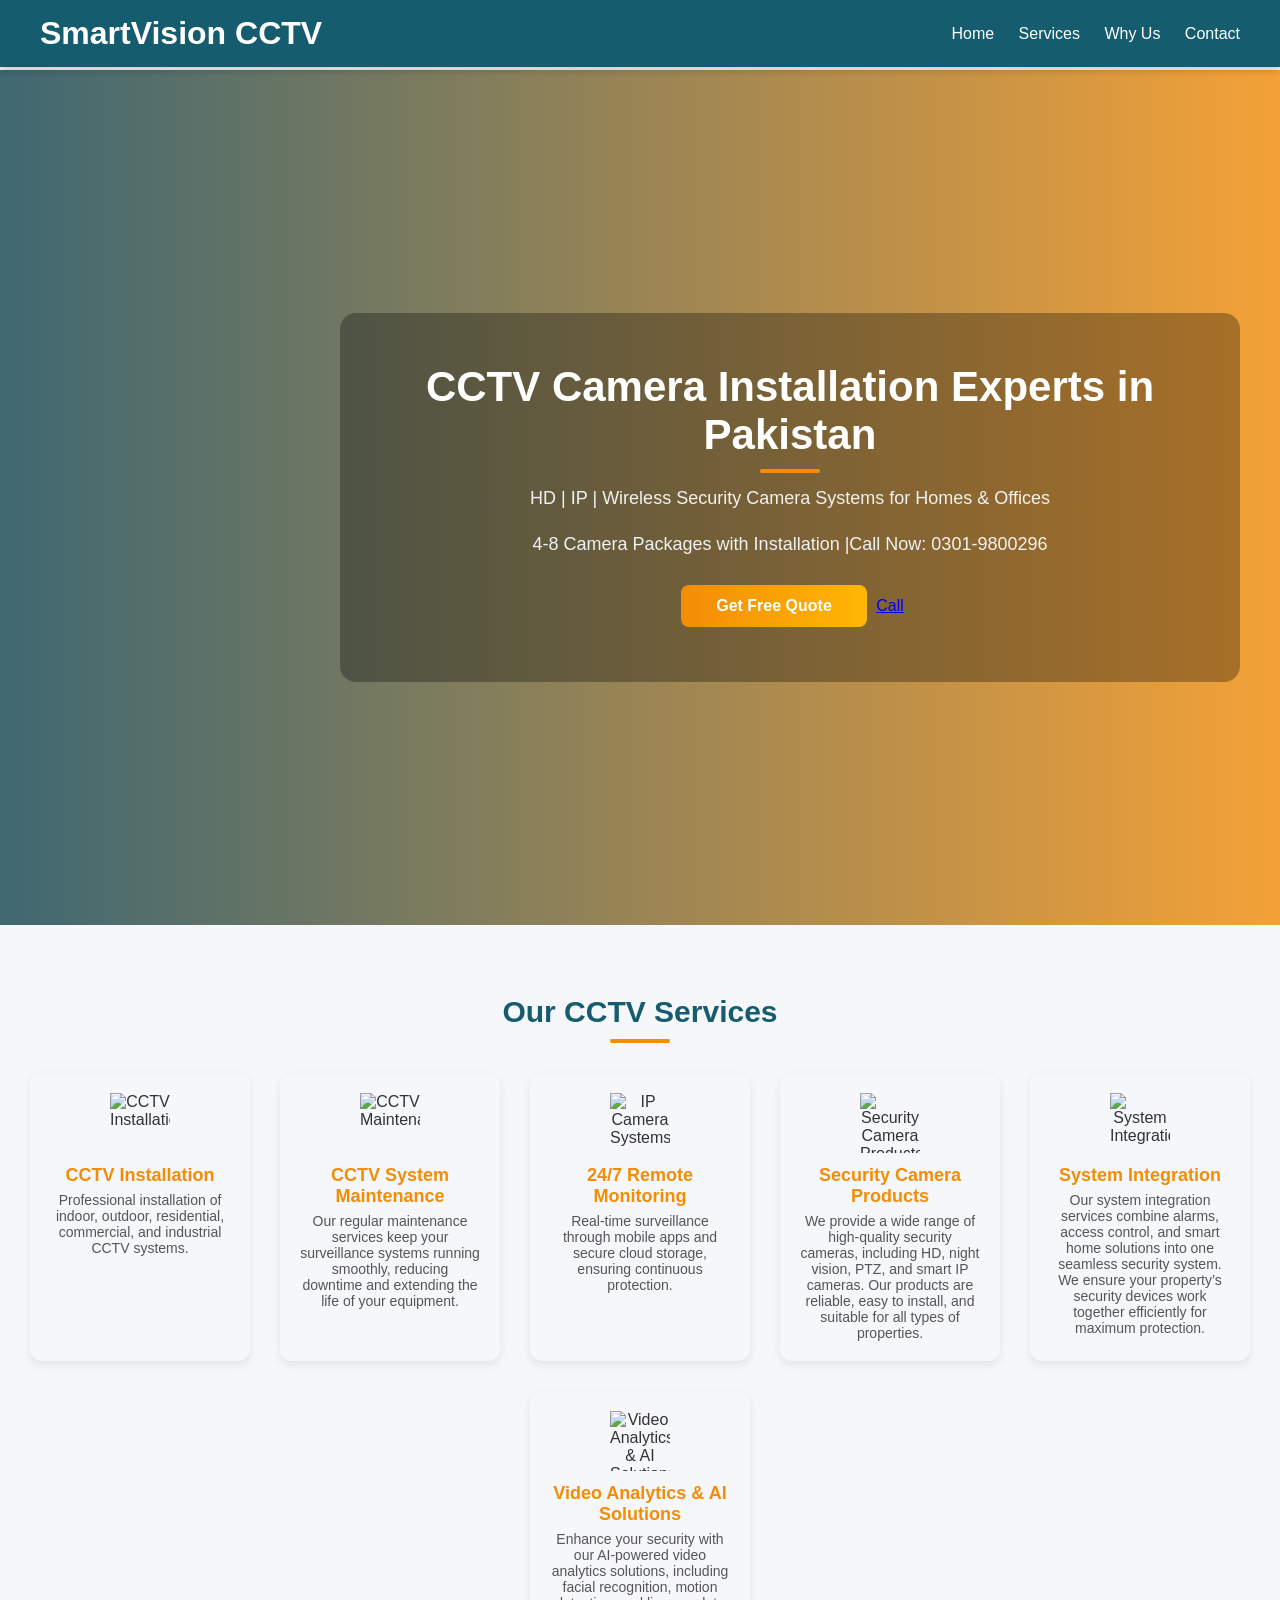
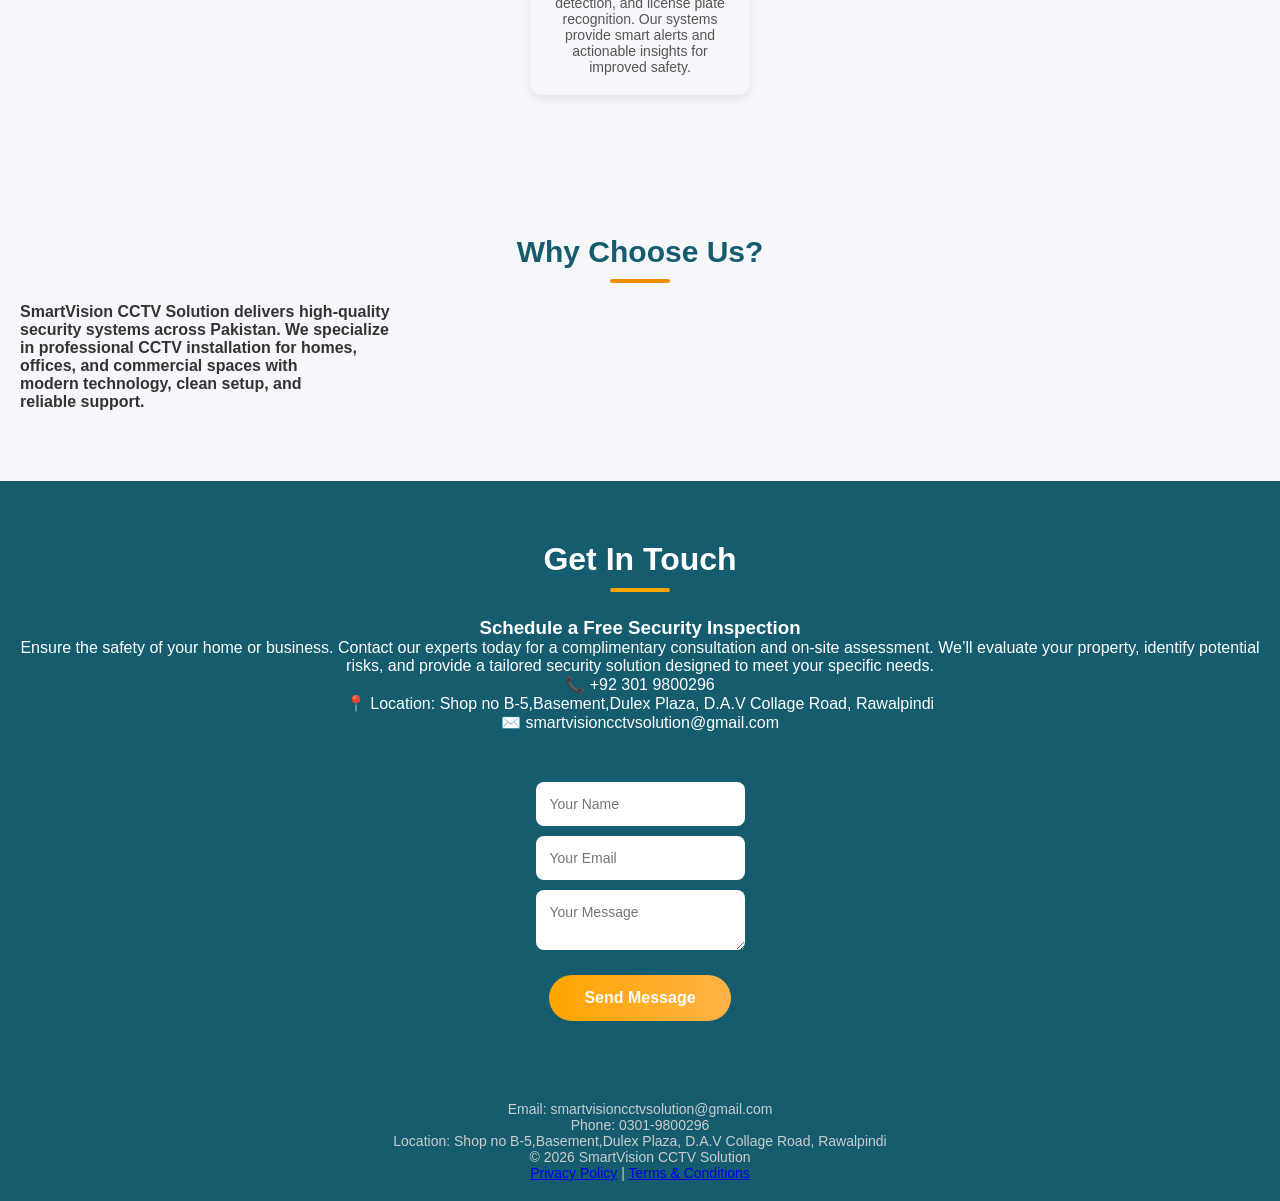
==== commit 4118831f: "Enhance index.html with video and service details Added a background video to the hero section and e" ====
--- a/index.html
+++ b/index.html
@@ -10,20 +10,24 @@
 
   <meta name="author" content="SmartVision CCTV">
 
-  <!-- Optional but useful SEO tags -->
   <meta name="robots" content="index, follow">
+
   <meta property="og:title" content="SmartVision CCTV | CCTV Installation Services in Pakistan">
-  <meta property="og:description" content="Professional CCTV camera installation for homes and offices across Pakistan. Contact SmartVision CCTV today.">
+  <meta property="og:description" content="Professional CCTV camera installation for homes and offices across Pakistan.">
   <meta property="og:type" content="website">
-<link rel="stylesheet" href="style.css">
+
+  <link rel="stylesheet" href="style.css">
 </head>
+
 <body>
+
+
 
 <header>
   <div class="logo-area">
-  
-    <h1>SmartVision CCTV Solution</h1>
+    <h1>SmartVision CCTV</h1>
   </div>
+
   <nav>
     <a href="#home">Home</a>
     <a href="#services">Services</a>
@@ -32,12 +36,30 @@
   </nav>
 </header>
 
+<!-- 🔥 HERO SECTION WITH VIDEO -->
 <section class="hero" id="home">
+
+  <!-- Background Video -->
+  <div class="hero-bg">
+    <video autoplay muted loop playsinline class="bg-video">
+      <source src="bgvid.mp4" type="video/mp4">
+    </video>
+  </div>
+
+  <!-- Dark Overlay -->
+  <div class="hero-overlay"></div>
+
+  <!-- Content -->
   <div class="hero-content">
     <h2>CCTV Camera Installation Experts in Pakistan</h2>
     <p>HD | IP | Wireless Security Camera Systems for Homes & Offices</p>
+    <p>4-8 Camera Packages with Installation |Call Now: 0301-9800296</p>
     <button id="quoteBtn">Get Free Quote</button>
+   
+        <a href="tel:03019800296" class="call-btn">Call </a>
+    
   </div>
+<!-- Our Services -->
 </section>
 
 <section id="services" class="services">
@@ -46,49 +68,99 @@
   <div class="service-grid">
 
     <div class="service">
-<h3>CCTV Installation</h3>
-      <p>Professional installation for homes, offices & shops.</p>
+      <img src="service-img.jpg" alt="CCTV Installation">
+      <h3>CCTV Installation</h3>
+      <p>Professional installation of indoor, outdoor, residential, commercial, and industrial CCTV systems.</p>
     </div>
 
     <div class="service">
-      
-      <h3>Wireless Cameras</h3>
-      <p>Modern wireless systems with remote mobile access.</p>
+      <img src="v.jpg" alt="CCTV Maintenance">
+      <h3>CCTV System Maintenance</h3>
+      <p>Our regular maintenance services keep your surveillance systems running smoothly, reducing downtime and extending the life of your equipment.</p>
     </div>
 
     <div class="service">
-      
-      <h3>IP Camera Systems</h3>
-      <p>High-quality IP cameras with clear HD recording.</p>
+      <img src="repair.jpg" alt="IP Camera Systems">
+      <h3>24/7 Remote Monitoring</h3>
+      <p>Real-time surveillance through mobile apps and secure cloud storage, ensuring continuous protection.</p>
+    </div>
+
+    <div class="service">
+      <img src="secam.jpg" alt="Security Camera Products">
+      <h3>Security Camera Products</h3>
+      <p>We provide a wide range of high-quality security cameras, including HD, night vision, PTZ, and smart IP cameras. Our products are reliable, easy to install, and suitable for all types of properties.</p>
+    </div>
+
+    <div class="service">
+      <img src="sint.jpg" alt="System Integration">
+      <h3>System Integration</h3>
+      <p>Our system integration services combine alarms, access control, and smart home solutions into one seamless security system. We ensure your property’s security devices work together efficiently for maximum protection.</p>
+    </div>
+
+    <div class="service">
+      <img src="ai.jpg" alt="Video Analytics & AI Solutions">
+      <h3>Video Analytics & AI Solutions</h3>
+      <p>Enhance your security with our AI-powered video analytics solutions, including facial recognition, motion detection, and license plate recognition. Our systems provide smart alerts and actionable insights for improved safety.</p>
     </div>
 
   </div>
 </section>
+
+<!-- WHY -->
 <section id="why" class="why">
   <h2>Why Choose Us?</h2>
+
   <div class="grid">
-    <div><p>
-At SmartVision CCTV Solution, we are committed to delivering reliable and high-quality security solutions tailored to your needs. Our team specializes in CCTV camera installation for homes, offices, and commercial spaces across Pakistan. We focus on advanced technology, clean installation, and customer satisfaction to ensure your property stays safe and secure at all times.
-</p>
-
+    <b>  SmartVision CCTV Solution delivers high-quality<br>
+       security systems across Pakistan. We specialize <br>
+       in professional CCTV installation for homes,<br>
+       offices, and commercial spaces  with<br>
+       modern technology, clean setup, and<br>
+       reliable support.</b>
+    
+    
   </div>
 </section>
 
-<section id="contact" class="contact">
-  <h2>Get Free Quote</h2>
+<!-- CONTACT -->
+ 
+<section class="contact">
 
-  <input type="text" id="name" placeholder="Full Name">
-  <input type="text" id="phone" placeholder="Phone Number">
-  <input type="text" id="location" placeholder="City">
-  <textarea id="details" placeholder="Project Details"></textarea>
+  <div class="contact-left">
+    <h2>Get In Touch</h2>
 
-  <button id="sendQuoteBtn">Send on WhatsApp</button>
+    <h3>Schedule a Free Security Inspection</h3>
+
+    <p>
+      Ensure the safety of your home or business. Contact our experts today for a complimentary consultation and on-site assessment. We’ll evaluate your property, identify potential risks, and provide a tailored security solution designed to meet your specific needs.
+    </p>
+
+    <div class="info">
+      <p>📞 +92 301 9800296</p>
+      <p>📍 Location: Shop no B-5,Basement,Dulex Plaza, D.A.V Collage Road, Rawalpindi</p>
+      <p>✉️  smartvisioncctvsolution@gmail.com</p>
+    </div>
+  </div>
+
+  <div class="contact-right">
+    <input type="text" placeholder="Your Name">
+    <input type="email" placeholder="Your Email">
+    <textarea placeholder="Your Message"></textarea>
+    <button>Send Message</button>
+  </div>
+
 </section>
 
 <footer>
-  <p>© 2025 SmartVision CCTV Solution</p>
-</footer>
+  <p>Email: smartvisioncctvsolution@gmail.com</p>
+  <p>Phone: 0301-9800296</p>
+  <p>Location: Shop no B-5,Basement,Dulex Plaza, D.A.V Collage Road, Rawalpindi</p>
+  <p>© 2026 SmartVision CCTV Solution</p>
+    <a href="privacy.html">Privacy Policy</a> |
+  <a href="terms.html">Terms & Conditions</a>
+ </footer>
 
 <script src="script.js"></script>
+
 </body>
 </html>
--- a/style.css
+++ b/style.css
@@ -0,0 +1,133 @@
+
+:root {
+  --fixoro-blue:#145c6e;
+  --fixoro-orange:#f48c06;
+  --fixoro-light:#f5f7fa;
+}
+*{margin:0;padding:0;box-sizing:border-box;font-family:"Poppins",sans-serif;}
+body{background:var(--fixoro-light);color:#333;scroll-behavior:smooth;}
+header{background-color:var(--fixoro-blue);color:white;padding:15px 40px;display:flex;justify-content:space-between;align-items:center;position:fixed;top:0;width:100%;z-index:999;box-shadow:0 3px 8px rgba(0,0,0,0.2);}
+header .logo-area{display:flex;align-items:center;gap:10px;}
+header .logo-area img{width:50px;}
+nav a{color:white;text-decoration:none;font-weight:500;margin-left:20px;transition:0.3s;}
+nav a:hover{color:var(--fixoro-orange);}
+.hero{width:100%;height:95vh;display:flex;justify-content:center;align-items:center;text-align:center;background:linear-gradient(to right, rgba(31,79,90,0.85), rgba(244,140,6,0.8)), url('banner-bg.jpg') center/cover no-repeat;margin-top:70px;position:relative;}
+.hero-content{max-width:900px;padding:50px 30px;border-radius:16px;background:rgba(0,0,0,0.3);}
+.hero h2{font-size:42px;margin-bottom:15px;color:#fff;}
+.hero p{font-size:18px;margin-bottom:25px;color:#f2f2f2;}
+.hero button{border:none;color:white;padding:12px 35px;border-radius:8px;cursor:pointer;font-size:16px;font-weight:600;transition:0.3s;margin:5px;}
+.hero button#quoteBtn{background:linear-gradient(90deg,var(--fixoro-orange),#ffb703);}
+.hero button#quoteBtn:hover{transform:translateY(-3px);}
+
+/* Services */
+section{padding:70px 20px;}
+section h2{font-size:30px;color:var(--fixoro-blue);margin-bottom:20px;text-align:center;position:relative;}
+section h2::after{content:"";display:block;width:60px;height:4px;background:var(--fixoro-orange);margin:10px auto 0;border-radius:2px;}
+.service-grid{display:flex;flex-wrap:wrap;justify-content:center;gap:30px;margin-top:30px;}
+.service{width:220px;background:var(--fixoro-light);border-radius:12px;padding:20px;box-shadow:0 4px 10px rgba(0,0,0,0.08);transition:0.3s;text-align:center;}
+.service:hover{transform:translateY(-6px);box-shadow:0 6px 15px rgba(0,0,0,0.15);}
+.service img{width:60px;height:60px;margin:0 auto 12px;display:block;}
+.service h3{color:var(--fixoro-orange);font-size:18px;margin-bottom:6px;}
+.service p{font-size:14px;color:#555;}
+
+
+
+/* Contact & Quote */
+.contact, .quote-section{display:flex;flex-wrap:wrap;justify-content:center;gap:40px;padding:40px 20px;}
+.contact-info{flex:1;min-width:250px;text-align:left;}
+.contact-info h3{color:var(--fixoro-orange);margin-bottom:12px;}
+.contact-form{flex:1;min-width:300px;}
+.contact-form input, .contact-form textarea, .contact-form select{width:100%;padding:12px;border-radius:6px;border:none;margin-bottom:12px;font-size:14px;}
+.contact-form button{background:linear-gradient(90deg,var(--fixoro-orange),#ffb703);color:white;border:none;padding:12px;border-radius:6px;font-size:15px;font-weight:600;cursor:pointer;transition:0.3s;width:100%;}
+.contact-form button:hover{opacity:0.9;transform:translateY(-2px);}
+
+footer{background-color:var(--fixoro-blue);color:#ccc;text-align:center;padding:20px 0;font-size:14px;}
+
+@media(max-width:768px){
+  nav{display:none;}
+  .hero h2{font-size:28px;}
+  section{padding:50px 15px;}
+  .contact, .quote-section{flex-direction:column;align-items:center;}
+  .contact-info, .contact-form{text-align:center;width:100%;}
+}
+html {
+  scroll-behavior: smooth;
+}
+/* Quote Section */
+.contact {
+  background: linear-gradient(135deg, #145c6e, #145c6e);
+  color: white;
+  padding: 60px 20px;
+  text-align: center;
+}
+
+.contact h2 {
+  font-size: 32px;
+  margin-bottom: 25px;
+  position: relative;
+  color: white;
+}
+
+.contact h2::after {
+  content: "";
+  width: 60px;
+  height: 4px;
+  background: orange;
+  display: block;
+  margin: 10px auto;
+  border-radius: 5px;
+}
+
+/* Form Box */
+.contact input,
+.contact textarea {
+  width: 100%;
+  max-width: 500px;
+  padding: 14px;
+  margin: 10px auto;
+  display: block;
+  border: none;
+  border-radius: 8px;
+  font-size: 14px;
+  outline: none;
+  transition: 0.3s;
+}
+
+/* Focus Effect */
+.contact input:focus,
+.contact textarea:focus {
+  box-shadow: 0 0 8px orange;
+  transform: scale(1.02);
+}
+
+/* Button Style */
+.contact button {
+  margin-top: 15px;
+  padding: 14px 35px;
+  border: none;
+  border-radius: 30px;
+  background: linear-gradient(90deg, orange, #ffb347);
+  color: white;
+  font-size: 16px;
+  font-weight: bold;
+  cursor: pointer;
+  transition: 0.3s;
+}
+
+/* Button Hover */
+.contact button:hover {
+  transform: translateY(-3px) scale(1.05);
+  box-shadow: 0 8px 20px rgba(0,0,0,0.3);
+}
+
+/* Mobile Responsive */
+@media(max-width:600px){
+  .contact h2 {
+    font-size: 24px;
+  }
+
+  .contact input,
+  .contact textarea {
+    max-width: 90%;
+  }
+}
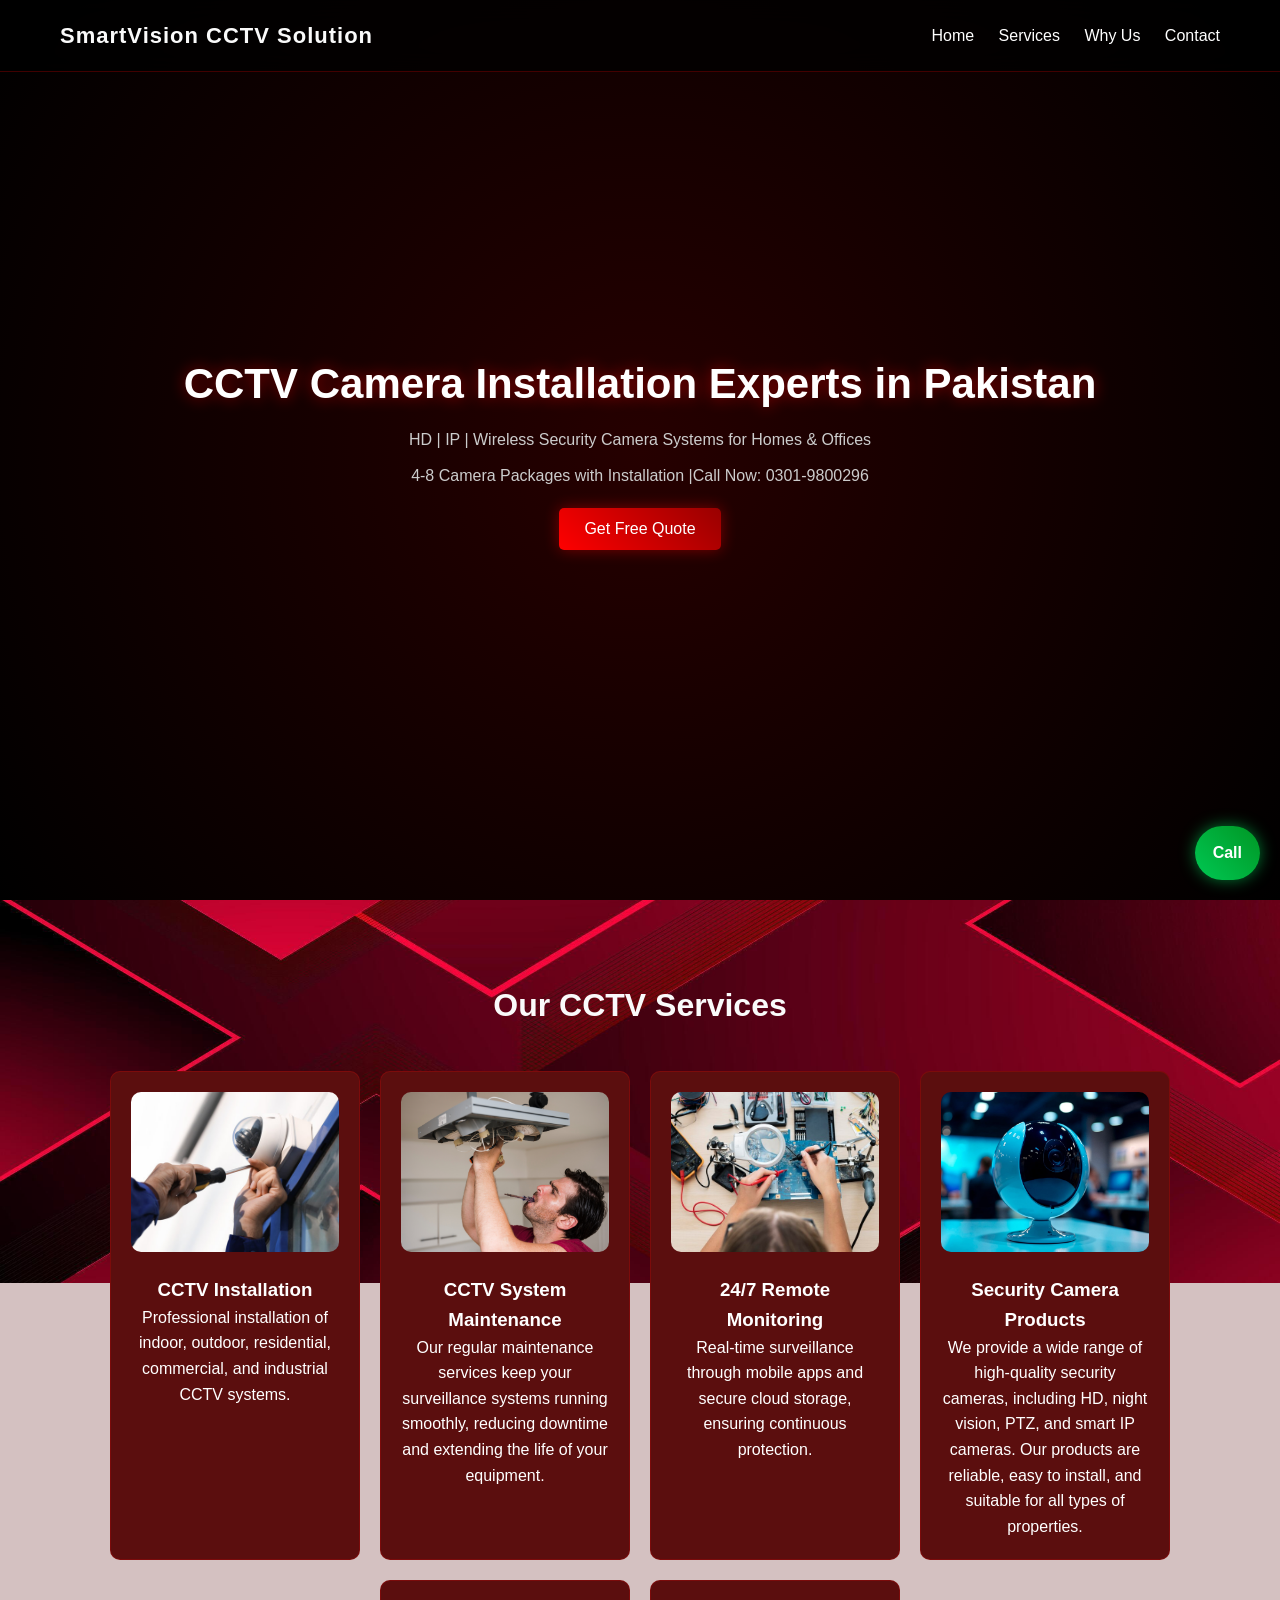
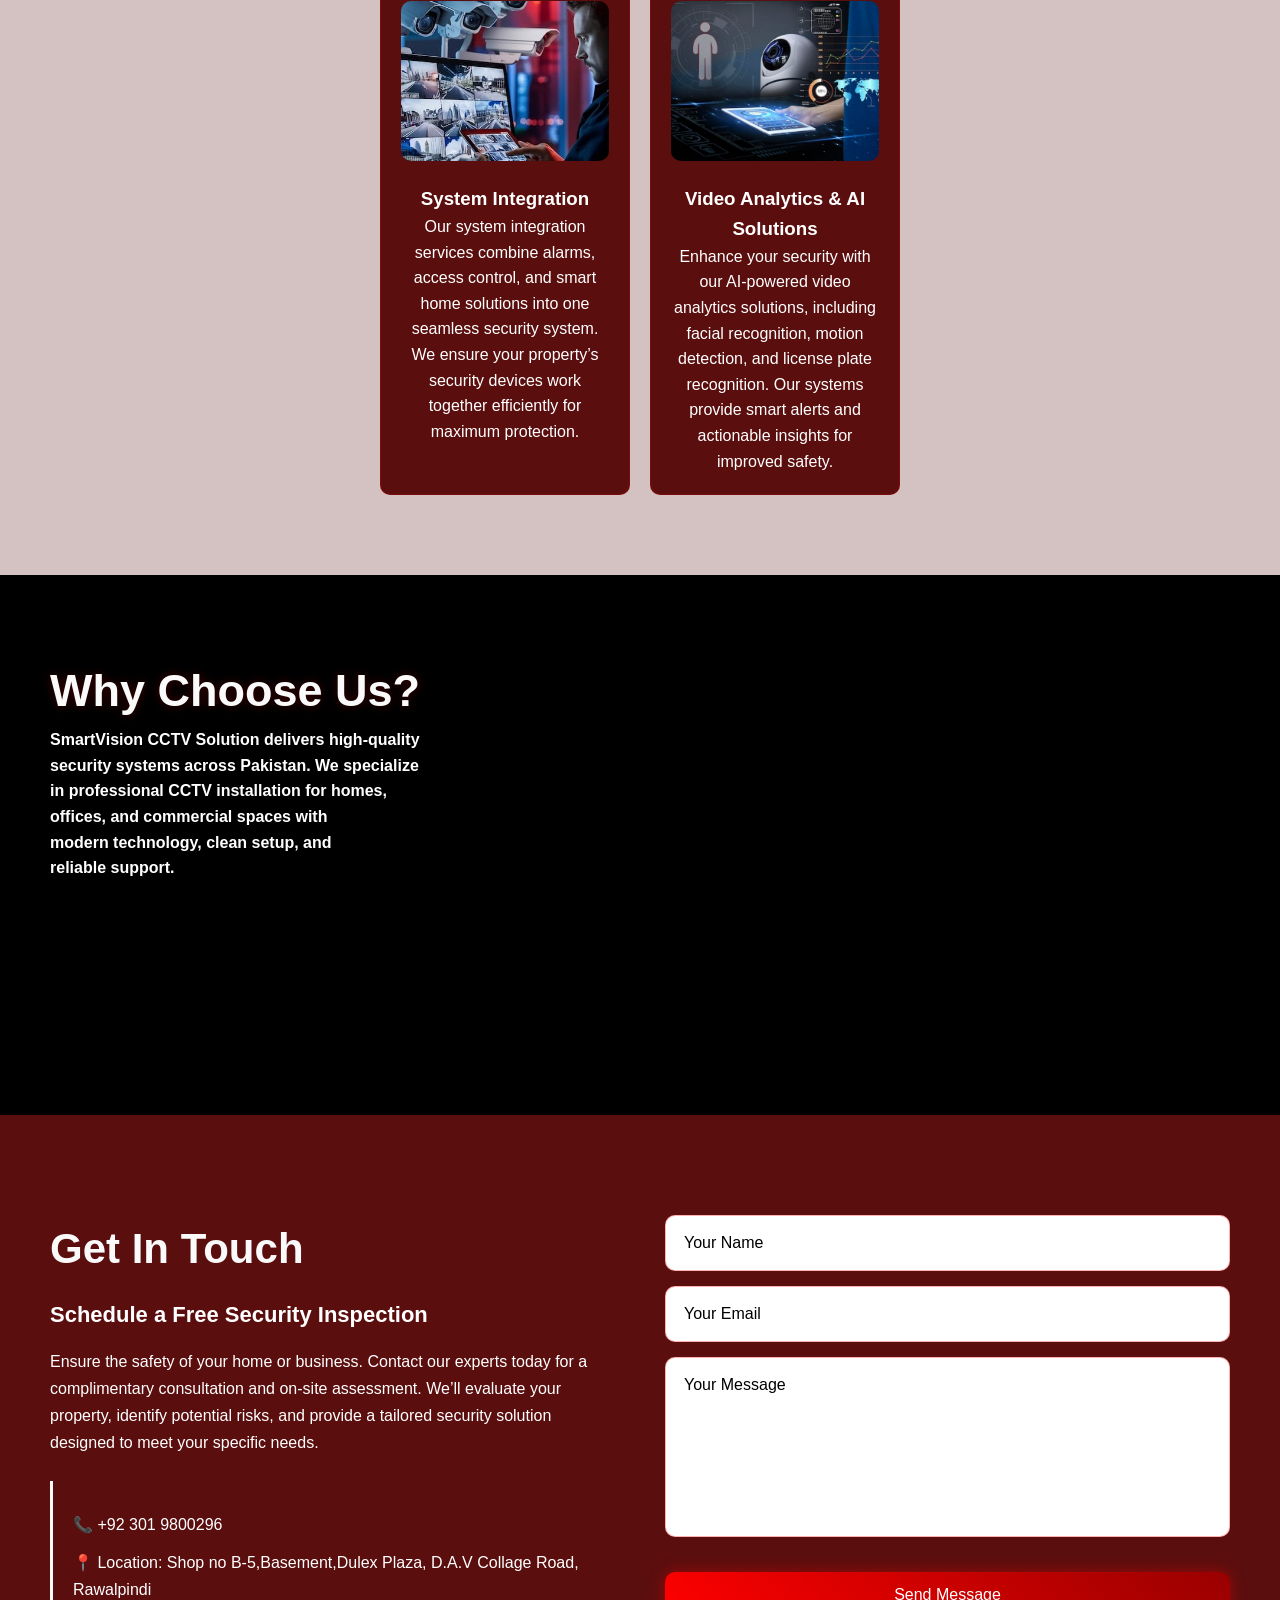
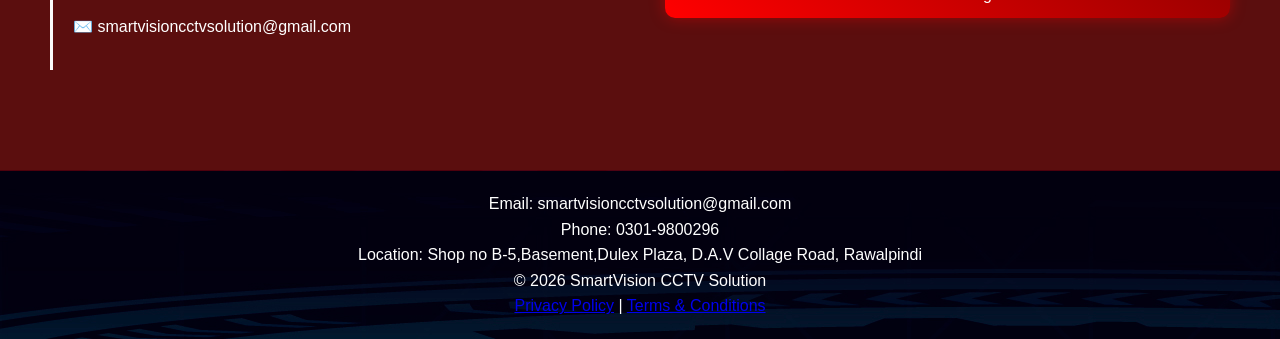
==== commit 520baccf: "Update index.html" ====
--- a/index.html
+++ b/index.html
@@ -25,7 +25,7 @@
 
 <header>
   <div class="logo-area">
-    <h1>SmartVision CCTV</h1>
+    <h1>SmartVision CCTV Solution</h1>
   </div>
 
   <nav>
--- a/style.css
+++ b/style.css
@@ -1,133 +1,366 @@
-
-:root {
-  --fixoro-blue:#145c6e;
-  --fixoro-orange:#f48c06;
-  --fixoro-light:#f5f7fa;
-}
-*{margin:0;padding:0;box-sizing:border-box;font-family:"Poppins",sans-serif;}
-body{background:var(--fixoro-light);color:#333;scroll-behavior:smooth;}
-header{background-color:var(--fixoro-blue);color:white;padding:15px 40px;display:flex;justify-content:space-between;align-items:center;position:fixed;top:0;width:100%;z-index:999;box-shadow:0 3px 8px rgba(0,0,0,0.2);}
-header .logo-area{display:flex;align-items:center;gap:10px;}
-header .logo-area img{width:50px;}
-nav a{color:white;text-decoration:none;font-weight:500;margin-left:20px;transition:0.3s;}
-nav a:hover{color:var(--fixoro-orange);}
-.hero{width:100%;height:95vh;display:flex;justify-content:center;align-items:center;text-align:center;background:linear-gradient(to right, rgba(31,79,90,0.85), rgba(244,140,6,0.8)), url('banner-bg.jpg') center/cover no-repeat;margin-top:70px;position:relative;}
-.hero-content{max-width:900px;padding:50px 30px;border-radius:16px;background:rgba(0,0,0,0.3);}
-.hero h2{font-size:42px;margin-bottom:15px;color:#fff;}
-.hero p{font-size:18px;margin-bottom:25px;color:#f2f2f2;}
-.hero button{border:none;color:white;padding:12px 35px;border-radius:8px;cursor:pointer;font-size:16px;font-weight:600;transition:0.3s;margin:5px;}
-.hero button#quoteBtn{background:linear-gradient(90deg,var(--fixoro-orange),#ffb703);}
-.hero button#quoteBtn:hover{transform:translateY(-3px);}
-
-/* Services */
-section{padding:70px 20px;}
-section h2{font-size:30px;color:var(--fixoro-blue);margin-bottom:20px;text-align:center;position:relative;}
-section h2::after{content:"";display:block;width:60px;height:4px;background:var(--fixoro-orange);margin:10px auto 0;border-radius:2px;}
-.service-grid{display:flex;flex-wrap:wrap;justify-content:center;gap:30px;margin-top:30px;}
-.service{width:220px;background:var(--fixoro-light);border-radius:12px;padding:20px;box-shadow:0 4px 10px rgba(0,0,0,0.08);transition:0.3s;text-align:center;}
-.service:hover{transform:translateY(-6px);box-shadow:0 6px 15px rgba(0,0,0,0.15);}
-.service img{width:60px;height:60px;margin:0 auto 12px;display:block;}
-.service h3{color:var(--fixoro-orange);font-size:18px;margin-bottom:6px;}
-.service p{font-size:14px;color:#555;}
-
-
-
-/* Contact & Quote */
-.contact, .quote-section{display:flex;flex-wrap:wrap;justify-content:center;gap:40px;padding:40px 20px;}
-.contact-info{flex:1;min-width:250px;text-align:left;}
-.contact-info h3{color:var(--fixoro-orange);margin-bottom:12px;}
-.contact-form{flex:1;min-width:300px;}
-.contact-form input, .contact-form textarea, .contact-form select{width:100%;padding:12px;border-radius:6px;border:none;margin-bottom:12px;font-size:14px;}
-.contact-form button{background:linear-gradient(90deg,var(--fixoro-orange),#ffb703);color:white;border:none;padding:12px;border-radius:6px;font-size:15px;font-weight:600;cursor:pointer;transition:0.3s;width:100%;}
-.contact-form button:hover{opacity:0.9;transform:translateY(-2px);}
-
-footer{background-color:var(--fixoro-blue);color:#ccc;text-align:center;padding:20px 0;font-size:14px;}
-
+:root{
+  --black:#0a0a0a;
+  --dark:#151515;
+  --red:#fafafa;
+  --lightred:#ff4d4d;
+  --white:#ffffff;
+  --gray:#d9d9d9;
+}
+
+/* RESET */
+*{
+  margin:0;
+  padding:0;
+  box-sizing:border-box;
+  font-family:Arial, sans-serif;
+}
+
+body{
+  background:#000;
+  color:var(--white);
+  line-height:1.6;
+}
+
+/* HEADER */
+header{
+  position:fixed;
+  top:0;
+  left:0;
+  width:100%;
+  z-index:999;
+  display:flex;
+  justify-content:space-between;
+  align-items:center;
+  padding:18px 60px;
+  background:rgba(0,0,0,0.75);
+  backdrop-filter:blur(12px);
+  border-bottom:1px solid rgba(255,0,0,0.25);
+}
+
+.logo-area h1{
+  color:var(--red);
+  font-size:22px;
+  letter-spacing:1px;
+}
+
+nav a{
+  color:#fff;
+  margin-left:20px;
+  text-decoration:none;
+  transition:0.3s;
+}
+
+nav a:hover{
+  color:var(--red);
+}
+
+/* HERO */
+.hero{
+  position:relative;
+  height:100vh;
+  display:flex;
+  align-items:center;
+  justify-content:center;
+  text-align:center;
+  overflow:hidden;
+}
+
+.hero-bg{
+  position:absolute;
+  width:100%;
+  height:100%;
+  z-index:-2;
+}
+
+.bg-video{
+  width:100%;
+  height:100%;
+  object-fit:cover;
+  filter:brightness(0.4) contrast(1.2);
+}
+
+.hero-overlay{
+  position:absolute;
+  width:100%;
+  height:100%;
+  background:radial-gradient(circle, rgba(255,0,0,0.15), rgba(0,0,0,0.9));
+  z-index:-1;
+}
+
+.hero-content{
+  position:relative;
+  z-index:2;
+}
+
+.hero h2{
+  font-size:42px;
+  text-shadow:0 0 15px rgba(255,0,0,0.5);
+}
+
+.hero p{
+  margin-top:10px;
+  color:#ccc;
+}
+
+/* BUTTON */
+button{
+  margin-top:20px;
+  padding:12px 25px;
+  background:linear-gradient(45deg, #ff0000, #990000);
+  border:none;
+  color:#fff;
+  font-size:16px;
+  cursor:pointer;
+  border-radius:5px;
+  transition:0.3s;
+  box-shadow:0 0 15px rgba(255,0,0,0.4);
+}
+
+button:hover{
+  transform:scale(1.05);
+  box-shadow:0 0 25px rgba(255,0,0,0.7);
+}
+
+/* SERVICES */
+.services{
+  padding:80px 50px;
+  text-align:center;
+  background-image:url("red.jpg");
+  background-size:100% 30%;
+  background-position:top;
+  background-repeat:no-repeat;
+  min-height:700px;
+  background-color:rgb(212, 193, 193);
+}
+
+.services h2{
+  color:var(--red);
+  margin-bottom:40px;
+  font-size:32px;
+}
+
+.service-grid{
+  display:flex;
+  justify-content:center;
+  gap:20px;
+  flex-wrap:wrap;
+}
+
+.service{
+  background:rgb(91, 14, 14);
+  padding:20px;
+  width:250px;
+  border:1px solid rgba(255,0,0,0.2);
+  border-radius:10px;
+  transition:0.3s;
+  overflow:hidden;
+}
+
+.service:hover{
+  transform:translateY(-10px);
+  border-color:var(--red);
+  box-shadow:0 0 20px rgba(255,0,0,0.2);
+}
+
+.service img{
+  width:100%;
+  height:160px;
+  object-fit:cover;
+  border-radius:10px;
+  margin-bottom:15px;
+  transition:0.3s;
+}
+
+.service:hover img{
+  transform:scale(1.05);
+}
+
+/* WHY */
+.why{
+  padding:80px 50px;
+  background-image:url("bg2.jpg");
+  background-size:cover;
+  background-position:center;
+  background-attachment:fixed;
+  min-height:60vh;
+}
+
+.why h2{
+  color:var(--red);
+  font-size:45px;
+  text-shadow:0 0 10px rgba(136, 0, 0, 0.47);
+}
+
+.why p{
+  max-width:800px;
+  margin-top:20px;
+  color:#fff;
+  font-size:18px;
+}
+
+/* CONTACT */
+.contact{
+  padding:100px 50px;
+  display:flex;
+  justify-content:space-between;
+  gap:50px;
+  align-items:flex-start;
+  background:rgb(91, 14, 14);
+}
+
+/* LEFT SIDE */
+.contact-left{
+  flex:1;
+  color:#fff;
+}
+
+.contact-left h2{
+  font-size:42px;
+  color:var(--red);
+  margin-bottom:15px;
+}
+
+.contact-left h3{
+  font-size:22px;
+  margin-bottom:15px;
+}
+
+.contact-left p{
+  font-size:16px;
+  color:#ffffff;
+  line-height:1.7;
+}
+
+/* INFO BOX */
+.info{
+  margin-top:25px;
+  padding:20px;
+  border-left:3px solid var(--red);
+}
+
+.info p{
+  margin:10px 0;
+  font-size:16px;
+}
+
+/* RIGHT SIDE (FORM BOX) */
+.contact-right{
+  flex:1;
+  display:flex;
+  flex-direction:column;
+  gap:15px;
+}
+
+/* BIG INPUT BOXES */
+.contact-right input,
+.contact-right textarea{
+  width:100%;
+  padding:18px;
+  font-size:16px;
+
+  background:rgb(255, 255, 255);
+  border:1px solid rgba(255,0,0,0.3);
+  border-radius:10px;
+
+  color:#fff;
+  caret-color:var(--red);
+}
+
+.contact-right textarea{
+  min-height:180px;
+  resize:none;
+}
+
+/* BUTTON */
+.contact-right button{
+  padding:14px;
+  font-size:16px;
+  background:linear-gradient(45deg,#ff0000,#990000);
+  color:#fff;
+  border:none;
+  border-radius:10px;
+  cursor:pointer;
+  transition:0.3s;
+}
+
+.contact-right button:hover{
+  transform:scale(1.05);
+  box-shadow:0 0 20px rgba(255,0,0,0.5);
+}
+/* FOCUS */
+input:focus,
+textarea:focus{
+  outline:none;
+  border-color:var(--red);
+  box-shadow:0 0 20px rgba(255,0,0,0.4);
+  transform:scale(1.02);
+}
+
+/* DEFAULT PLACEHOLDER TEXT */
+input::placeholder,
+textarea::placeholder{
+  color:#000000;           /* 🔥 default hint text change */
+  opacity:1;
+}
+
+/* TEXTAREA SIZE */
+textarea{
+  min-height:160px;
+  resize:none;
+}
+
+/* FOOTER */
+footer{
+  text-align:center;
+  padding:20px;
+  background:#000;
+  border-top:1px solid rgba(255,0,0,0.3);
+  color:#ffffff;
+  background-image:url("bg1.jpg");
+}
+
+/* CALL BUTTON */
+.call-btn{
+  position:fixed;
+  bottom:20px;
+  right:20px;
+  background:linear-gradient(45deg, #00c853, #009624);
+  color:#fff;
+  padding:14px 18px;
+  border-radius:50px;
+  text-decoration:none;
+  font-weight:bold;
+  box-shadow:0 0 15px rgba(0,200,83,0.6);
+  z-index:999;
+  display:flex;
+  align-items:center;
+  gap:8px;
+  animation:pulse 1.5s infinite;
+}
+
+.call-btn:hover{
+  transform:scale(1.1);
+  box-shadow:0 0 25px rgba(0,200,83,0.9);
+}
+
+@keyframes pulse{
+  0%{box-shadow:0 0 10px rgba(0,200,83,0.4);}
+  50%{box-shadow:0 0 25px rgba(0,200,83,0.8);}
+  100%{box-shadow:0 0 10px rgba(0,200,83,0.4);}
+}
+
+/* RESPONSIVE */
 @media(max-width:768px){
-  nav{display:none;}
-  .hero h2{font-size:28px;}
-  section{padding:50px 15px;}
-  .contact, .quote-section{flex-direction:column;align-items:center;}
-  .contact-info, .contact-form{text-align:center;width:100%;}
-}
-html {
-  scroll-behavior: smooth;
-}
-/* Quote Section */
-.contact {
-  background: linear-gradient(135deg, #145c6e, #145c6e);
-  color: white;
-  padding: 60px 20px;
-  text-align: center;
-}
-
-.contact h2 {
-  font-size: 32px;
-  margin-bottom: 25px;
-  position: relative;
-  color: white;
-}
-
-.contact h2::after {
-  content: "";
-  width: 60px;
-  height: 4px;
-  background: orange;
-  display: block;
-  margin: 10px auto;
-  border-radius: 5px;
-}
-
-/* Form Box */
-.contact input,
-.contact textarea {
-  width: 100%;
-  max-width: 500px;
-  padding: 14px;
-  margin: 10px auto;
-  display: block;
-  border: none;
-  border-radius: 8px;
-  font-size: 14px;
-  outline: none;
-  transition: 0.3s;
-}
-
-/* Focus Effect */
-.contact input:focus,
-.contact textarea:focus {
-  box-shadow: 0 0 8px orange;
-  transform: scale(1.02);
-}
-
-/* Button Style */
-.contact button {
-  margin-top: 15px;
-  padding: 14px 35px;
-  border: none;
-  border-radius: 30px;
-  background: linear-gradient(90deg, orange, #ffb347);
-  color: white;
-  font-size: 16px;
-  font-weight: bold;
-  cursor: pointer;
-  transition: 0.3s;
-}
-
-/* Button Hover */
-.contact button:hover {
-  transform: translateY(-3px) scale(1.05);
-  box-shadow: 0 8px 20px rgba(0,0,0,0.3);
-}
-
-/* Mobile Responsive */
-@media(max-width:600px){
-  .contact h2 {
-    font-size: 24px;
+  header{ padding:15px 20px; }
+
+  .hero h2{ font-size:28px; }
+
+  .services, .why, .contact{
+    padding:50px 20px;
   }
 
-  .contact input,
-  .contact textarea {
-    max-width: 90%;
+  .service{
+    width:100%;
+    max-width:300px;
   }
-}+}
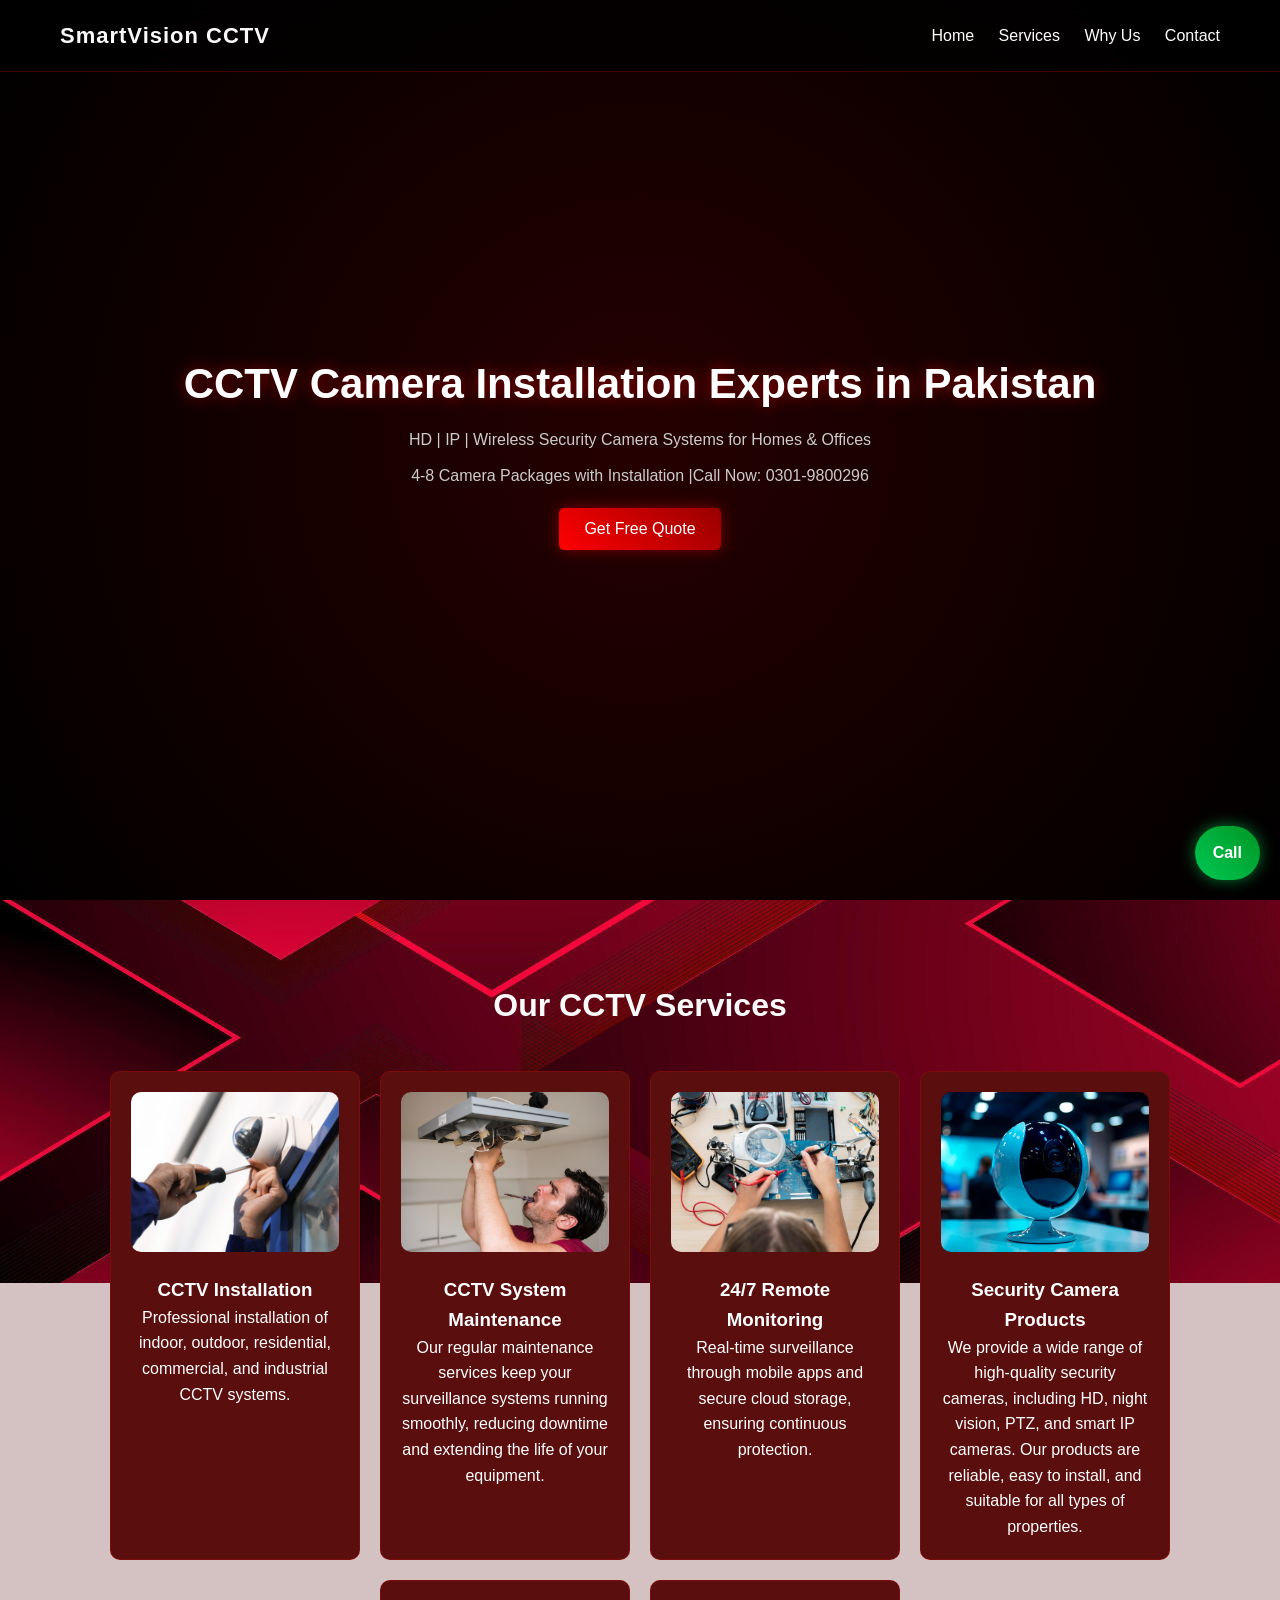
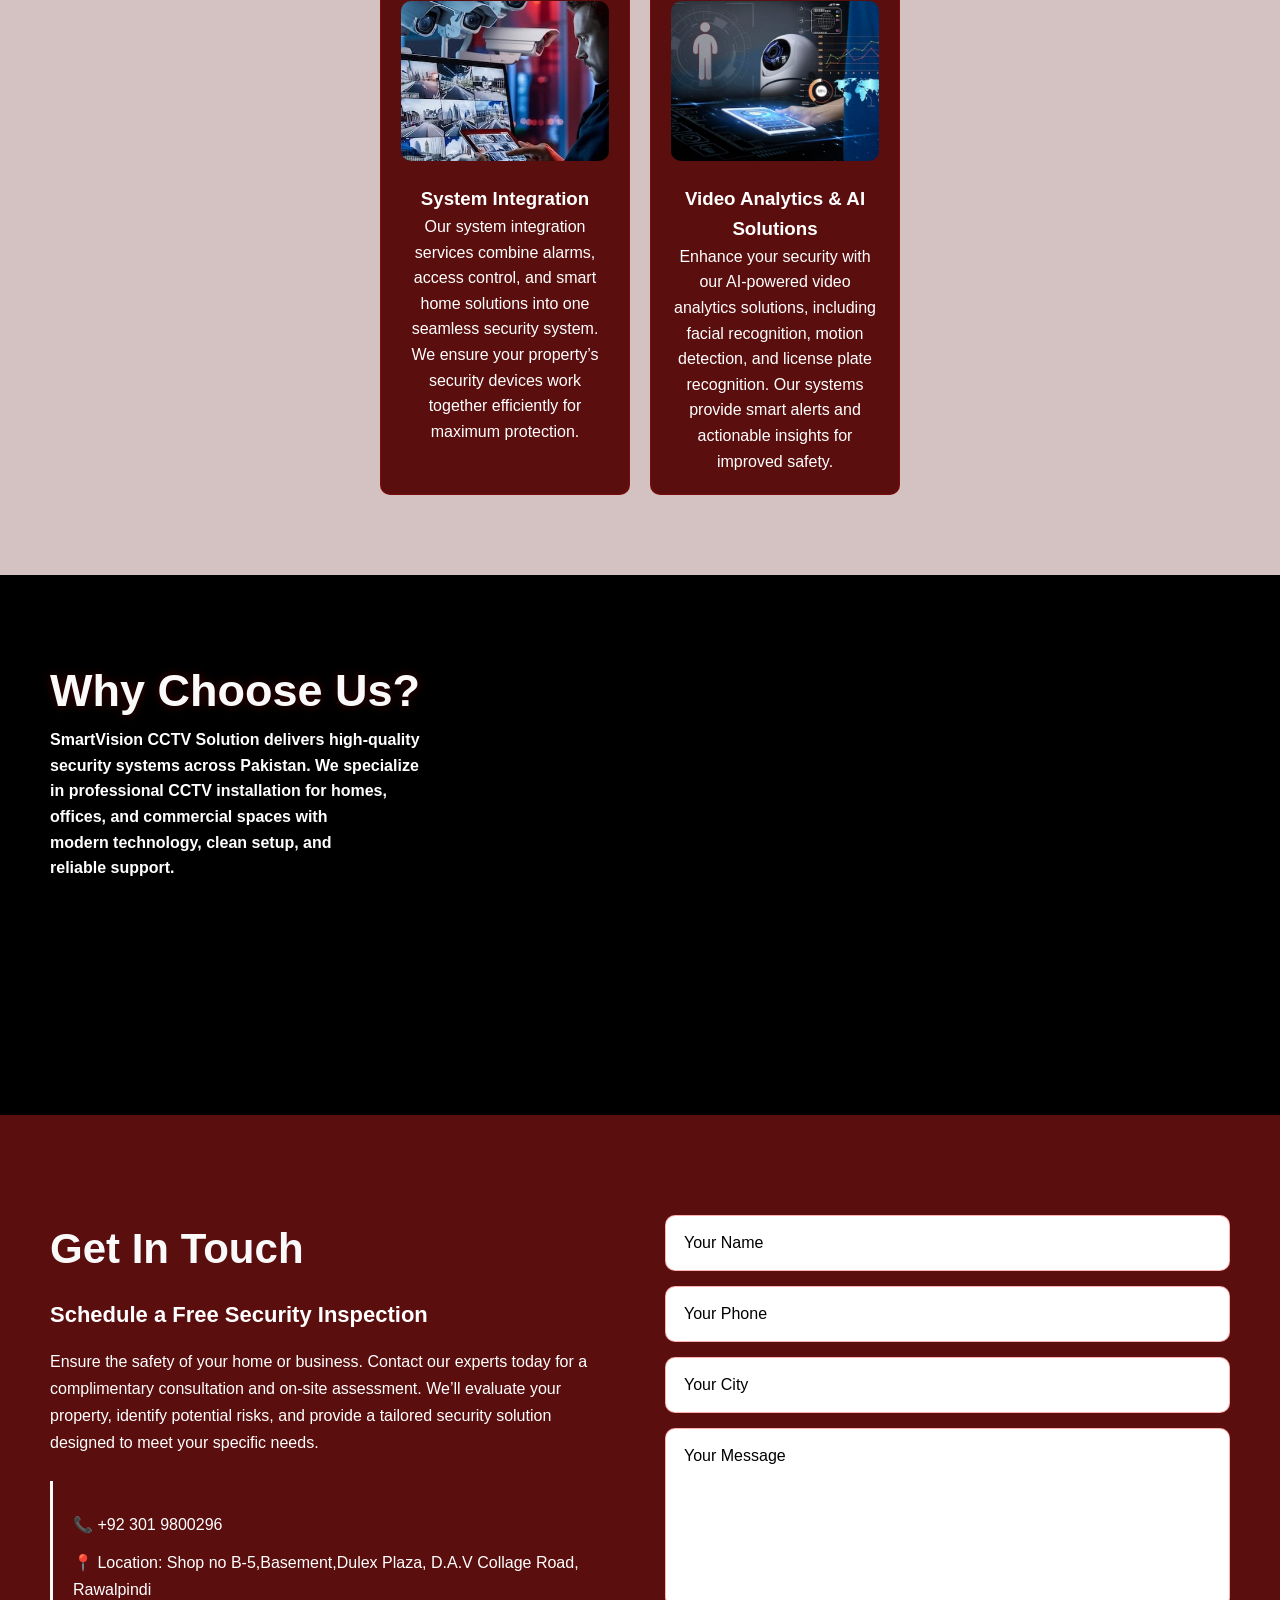
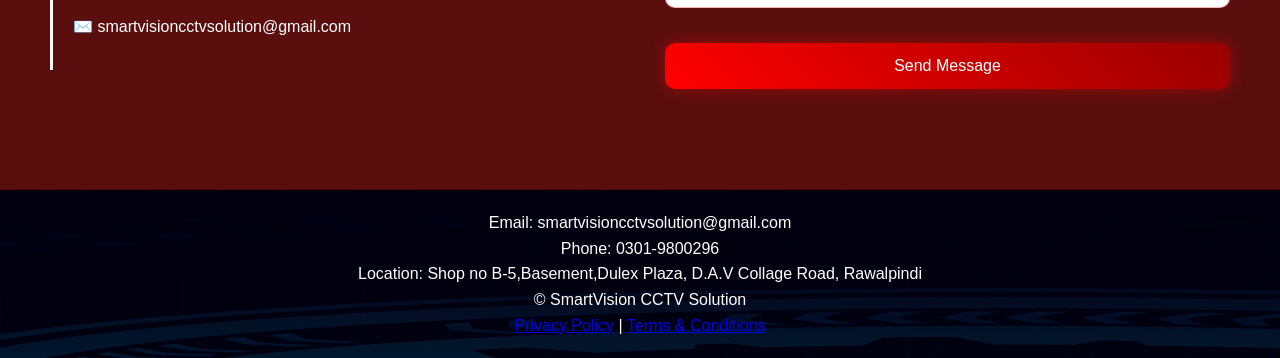
==== commit f1af8402: "Update index.html" ====
--- a/index.html
+++ b/index.html
@@ -25,7 +25,7 @@
 
 <header>
   <div class="logo-area">
-    <h1>SmartVision CCTV Solution</h1>
+    <h1>SmartVision CCTV</h1>
   </div>
 
   <nav>
@@ -54,7 +54,7 @@
     <h2>CCTV Camera Installation Experts in Pakistan</h2>
     <p>HD | IP | Wireless Security Camera Systems for Homes & Offices</p>
     <p>4-8 Camera Packages with Installation |Call Now: 0301-9800296</p>
-    <button id="quoteBtn">Get Free Quote</button>
+<button type="button" id="quoteBtn">Get Free Quote</button>
    
         <a href="tel:03019800296" class="call-btn">Call </a>
     
@@ -124,7 +124,7 @@
 
 <!-- CONTACT -->
  
-<section class="contact">
+<section id="contact" class="contact">
 
   <div class="contact-left">
     <h2>Get In Touch</h2>
@@ -142,12 +142,14 @@
     </div>
   </div>
 
-  <div class="contact-right">
-    <input type="text" placeholder="Your Name">
-    <input type="email" placeholder="Your Email">
-    <textarea placeholder="Your Message"></textarea>
-    <button>Send Message</button>
-  </div>
+<div class="contact-right">
+  <input id="name" type="text" placeholder="Your Name">
+  <input id="phone" type="text" placeholder="Your Phone">
+  <input id="location" type="text" placeholder="Your City">
+  <textarea id="details" placeholder="Your Message"></textarea>
+
+ <button type="button" id="sendQuoteBtn">Send Message</button>
+</div>
 
 </section>
 
@@ -155,7 +157,7 @@
   <p>Email: smartvisioncctvsolution@gmail.com</p>
   <p>Phone: 0301-9800296</p>
   <p>Location: Shop no B-5,Basement,Dulex Plaza, D.A.V Collage Road, Rawalpindi</p>
-  <p>© 2026 SmartVision CCTV Solution</p>
+  <p>© <span id="year"></span> SmartVision CCTV Solution</p>
     <a href="privacy.html">Privacy Policy</a> |
   <a href="terms.html">Terms & Conditions</a>
  </footer>
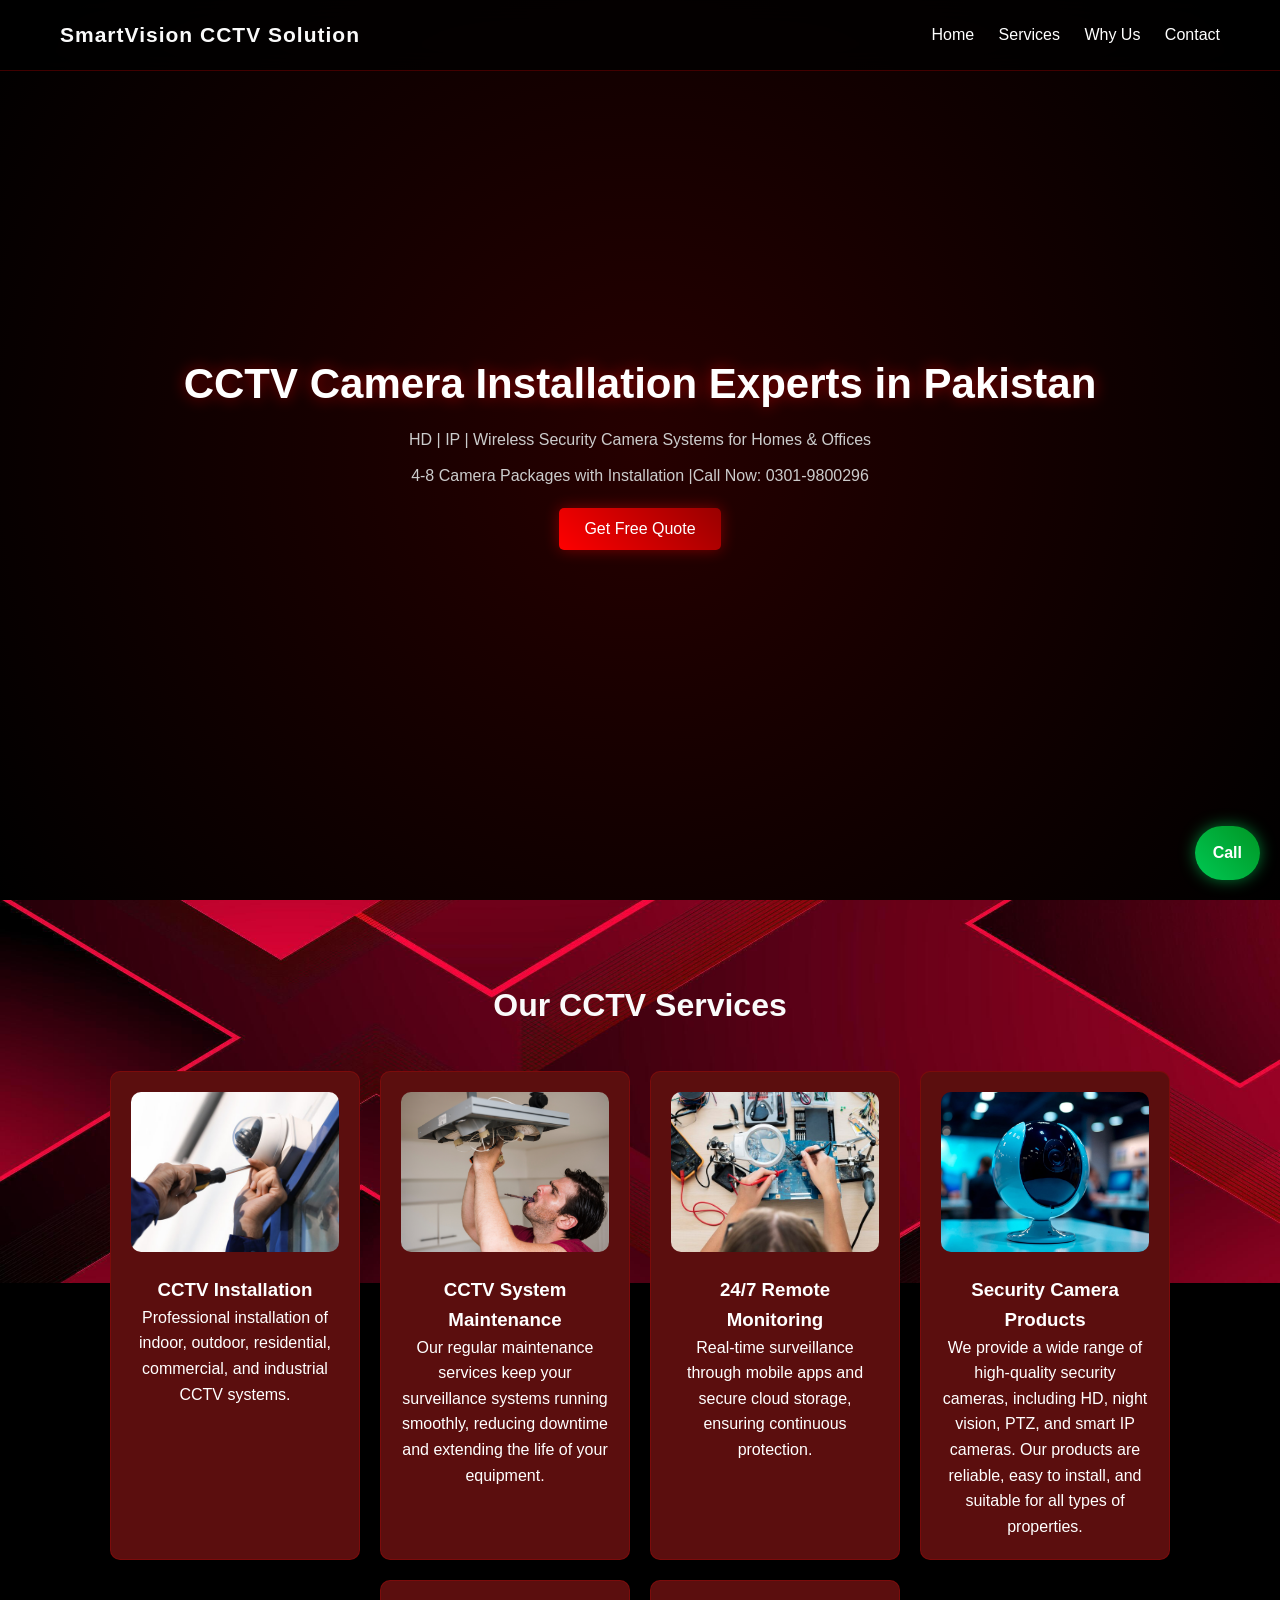
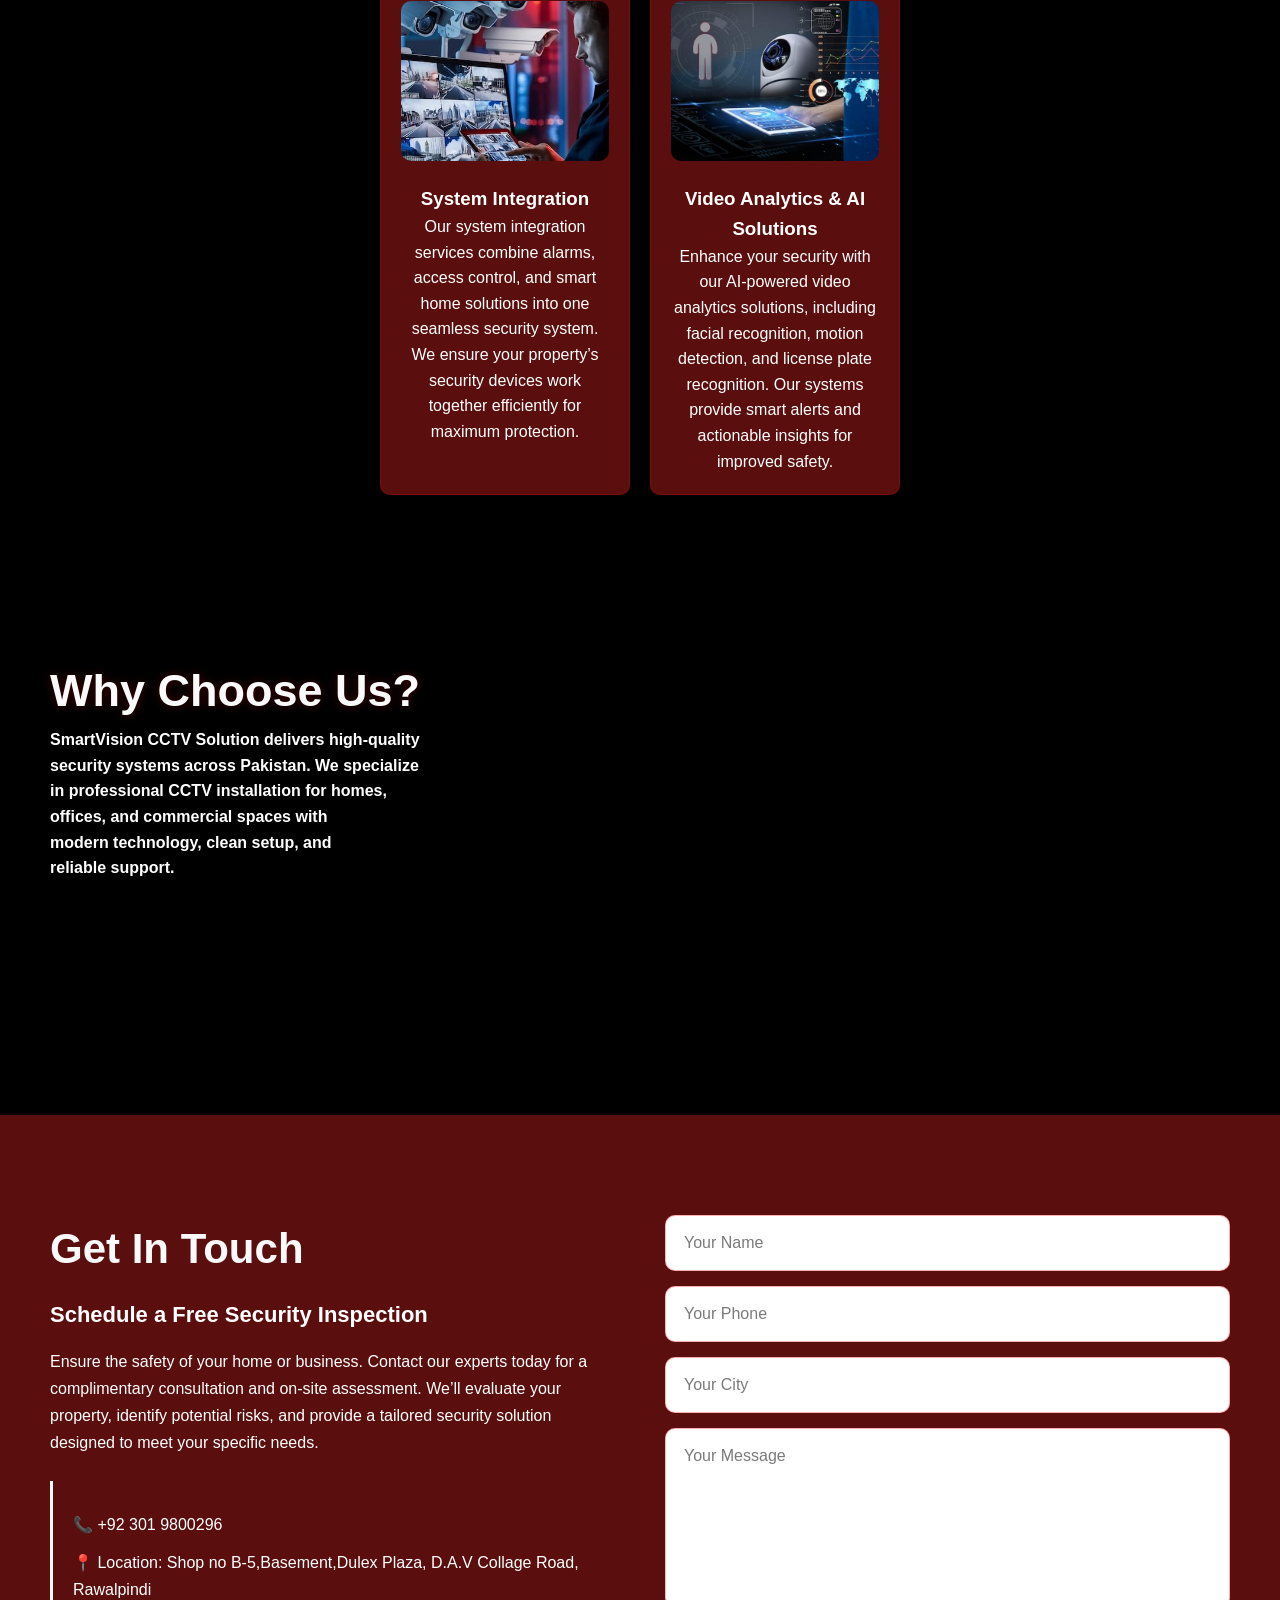
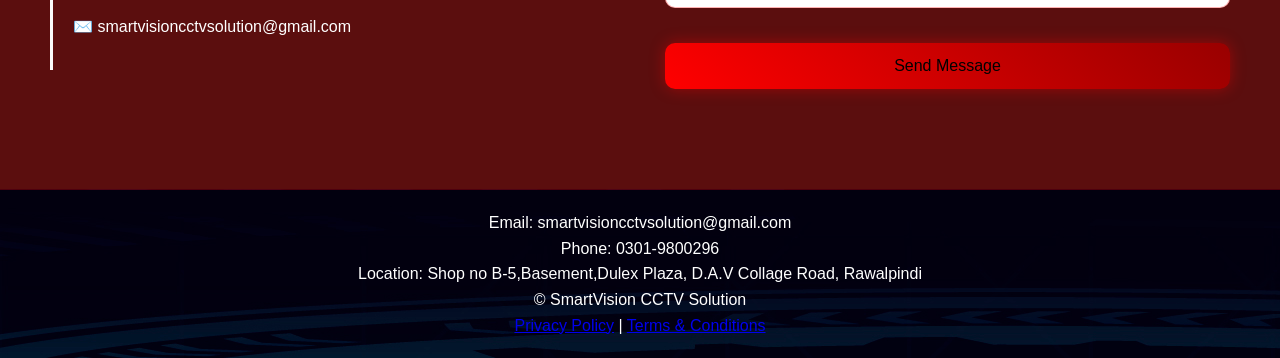
==== commit 12e80310: "Update index.html" ====
--- a/index.html
+++ b/index.html
@@ -25,7 +25,7 @@
 
 <header>
   <div class="logo-area">
-    <h1>SmartVision CCTV</h1>
+    <h1>SmartVision CCTV Solution</h1>
   </div>
 
   <nav>
--- a/style.css
+++ b/style.css
@@ -39,7 +39,7 @@
 
 .logo-area h1{
   color:var(--red);
-  font-size:22px;
+  font-size:21px;
   letter-spacing:1px;
 }
 
@@ -130,7 +130,7 @@
   background-position:top;
   background-repeat:no-repeat;
   min-height:700px;
-  background-color:rgb(212, 193, 193);
+  background-color:rgb(0, 0, 0);
 }
 
 .services h2{
@@ -211,7 +211,7 @@
 /* LEFT SIDE */
 .contact-left{
   flex:1;
-  color:#fff;
+  color:#ffffff;
 }
 
 .contact-left h2{
@@ -262,7 +262,7 @@
   border:1px solid rgba(255,0,0,0.3);
   border-radius:10px;
 
-  color:#fff;
+  color:#000000;
   caret-color:var(--red);
 }
 
@@ -276,7 +276,7 @@
   padding:14px;
   font-size:16px;
   background:linear-gradient(45deg,#ff0000,#990000);
-  color:#fff;
+  color:#000000;
   border:none;
   border-radius:10px;
   cursor:pointer;
@@ -290,25 +290,22 @@
 /* FOCUS */
 input:focus,
 textarea:focus{
-  outline:none;
-  border-color:var(--red);
-  box-shadow:0 0 20px rgba(255,0,0,0.4);
-  transform:scale(1.02);
-}
-
-/* DEFAULT PLACEHOLDER TEXT */
+  outline: none;
+  border-color: var(--red);
+  box-shadow: 0 0 20px rgba(255,0,0,0.4);
+  transform: scale(1.02);
+}
+
 input::placeholder,
 textarea::placeholder{
-  color:#000000;           /* 🔥 default hint text change */
-  opacity:1;
-}
-
-/* TEXTAREA SIZE */
+  color: rgba(66, 66, 66, 0.7);
+  opacity: 1;
+}
+
 textarea{
-  min-height:160px;
-  resize:none;
-}
-
+  min-height: 160px;
+  resize: none;
+}
 /* FOOTER */
 footer{
   text-align:center;
@@ -350,17 +347,118 @@
 }
 
 /* RESPONSIVE */
-@media(max-width:768px){
-  header{ padding:15px 20px; }
-
-  .hero h2{ font-size:28px; }
-
-  .services, .why, .contact{
-    padding:50px 20px;
+@media (max-width: 768px){
+
+  /* GLOBAL SAFE FIX */
+  body{
+    overflow-x:hidden;
+  }
+
+  section{
+    padding:50px 20px !important;
+    text-align:center;
+  }
+
+  /* HEADER */
+ @media (max-width: 768px){
+
+  @media (max-width: 768px){
+
+  header{
+    padding:10px 12px;
+    flex-direction:row;
+    align-items:center;
+  }
+
+  .logo-area h1{
+    font-size:16px;
+    letter-spacing:0.5px;
+  }
+
+  nav{
+    display:flex;
+    flex-wrap:wrap;
+    justify-content:center;
+    gap:6px;
+  }
+
+  nav a{
+    font-size:12px;
+    margin-left:6px;
+    padding:2px 4px;
+    white-space:nowrap;
+  }
+
+}
+  /* HERO */
+  .hero h2{
+    font-size:26px;
+  }
+
+  .hero p{
+    font-size:14px;
+  }
+
+  /* SERVICES */
+  .service-grid{
+    flex-direction:column;
+    align-items:center;
   }
 
   .service{
+    width:90%;
+    max-width:320px;
+  }
+ .services{
+    background-size:100% 20%;
+    background-position: top;
+    background-repeat: no-repeat;
+  }
+
+}
+  /* WHY SECTION */
+  .why h2{
+    font-size:28px;
+  }
+
+  .why p{
+    font-size:15px;
+  }
+
+  /* CONTACT */
+  .contact{
+    flex-direction:column;
+    text-align:center;
+  }
+
+  .contact-left,
+  .contact-right{
     width:100%;
-    max-width:300px;
-  }
-}
+  }
+
+  /* INPUTS */
+  .contact-right input,
+  .contact-right textarea{
+    width:100%;
+  }
+
+  /* 🔥 QUOTE / TESTIMONIAL SECTION FIX */
+  .quote,
+  .quotes,
+  .testimonial,
+  .testimonial-section{
+    display:flex;
+    flex-direction:column !important;
+    align-items:center;
+    text-align:center;
+    gap:20px;
+  }
+
+  .quote-box,
+  .quote-item,
+  .testimonial-box{
+    width:90%;
+    max-width:320px;
+  }
+
+}
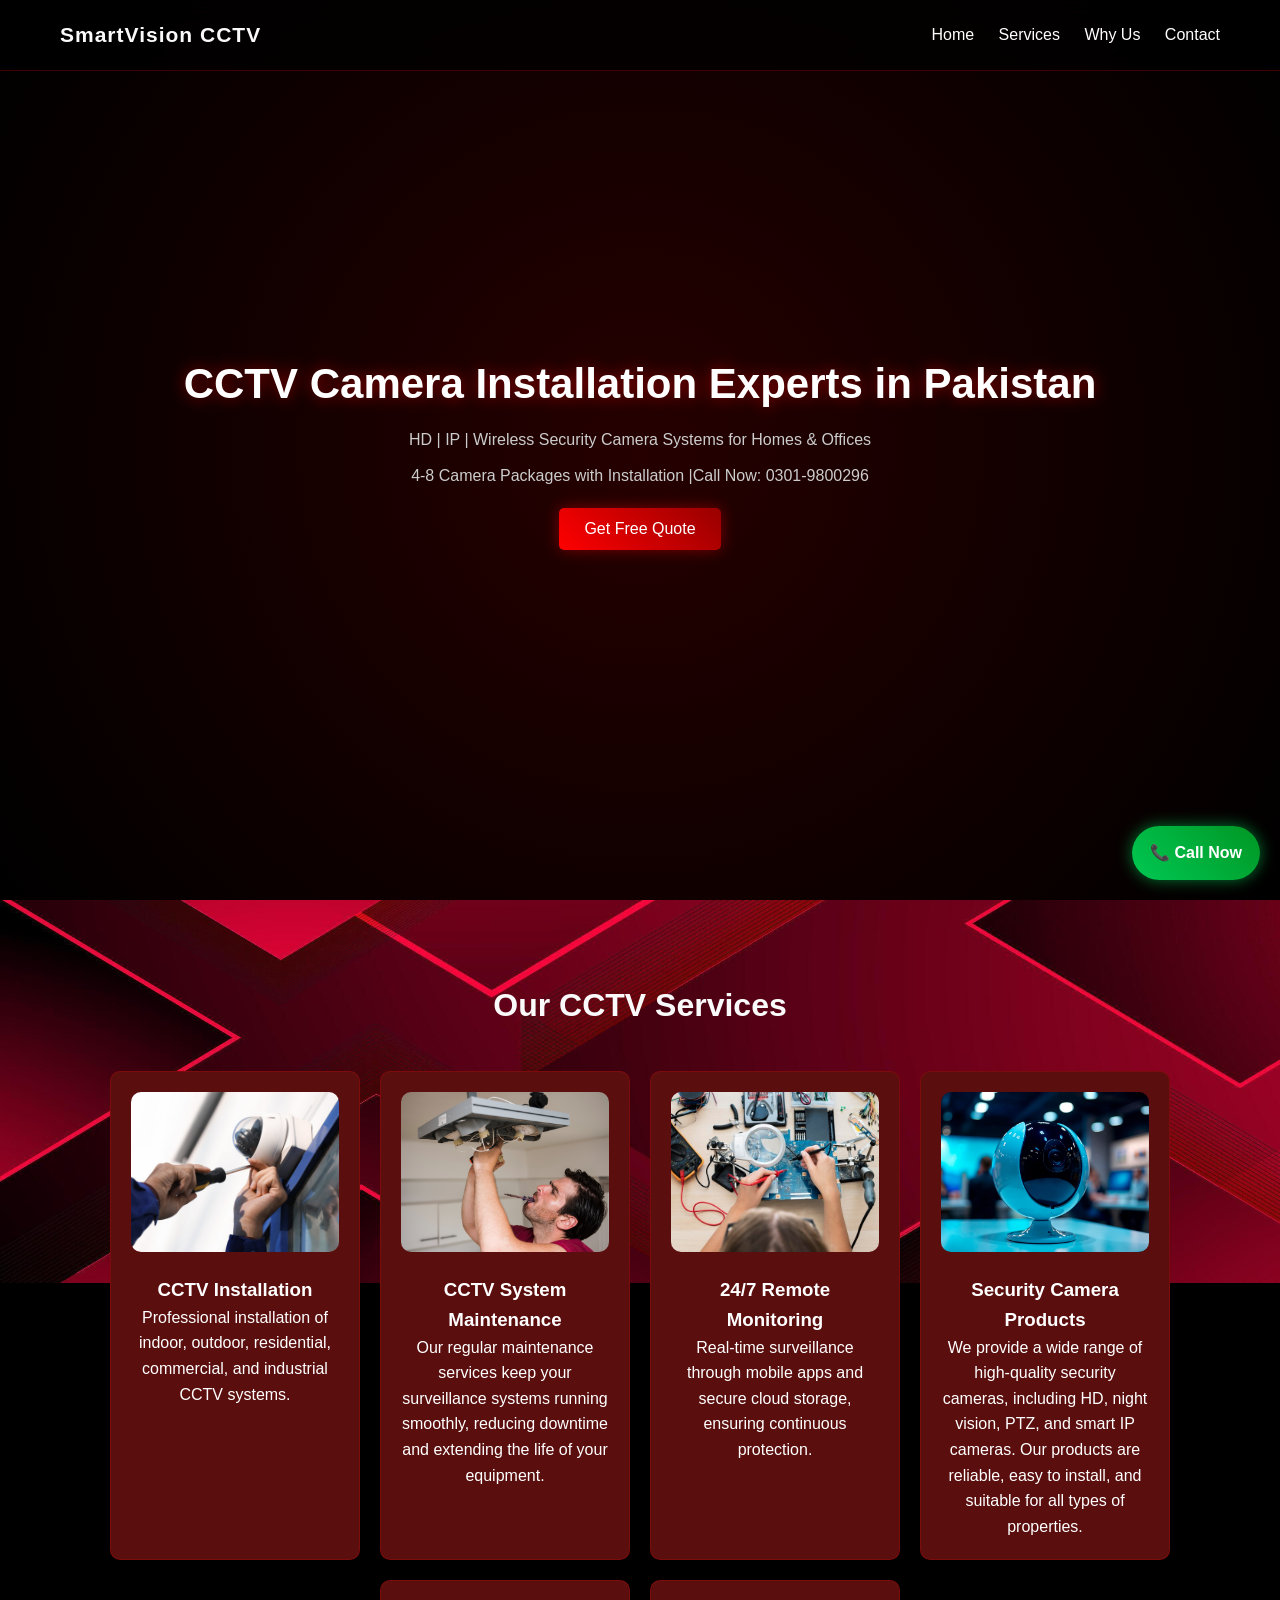
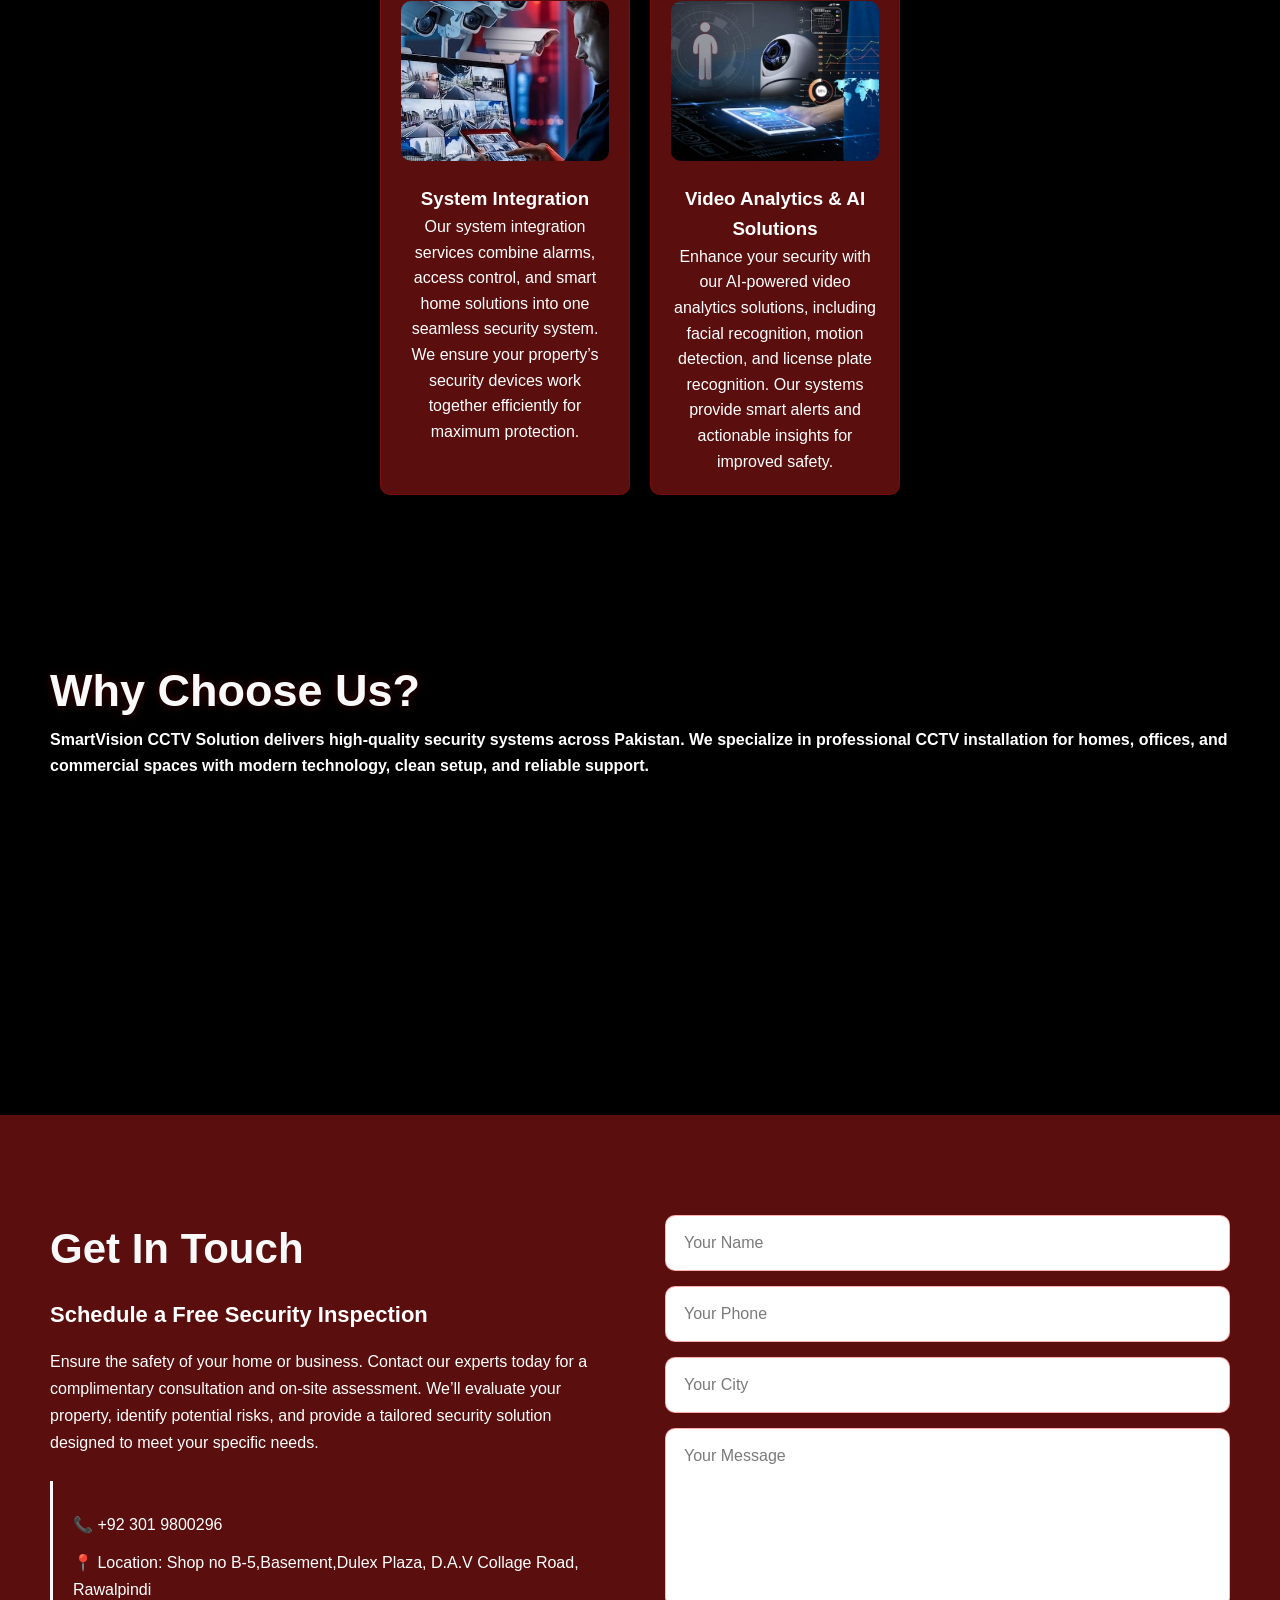
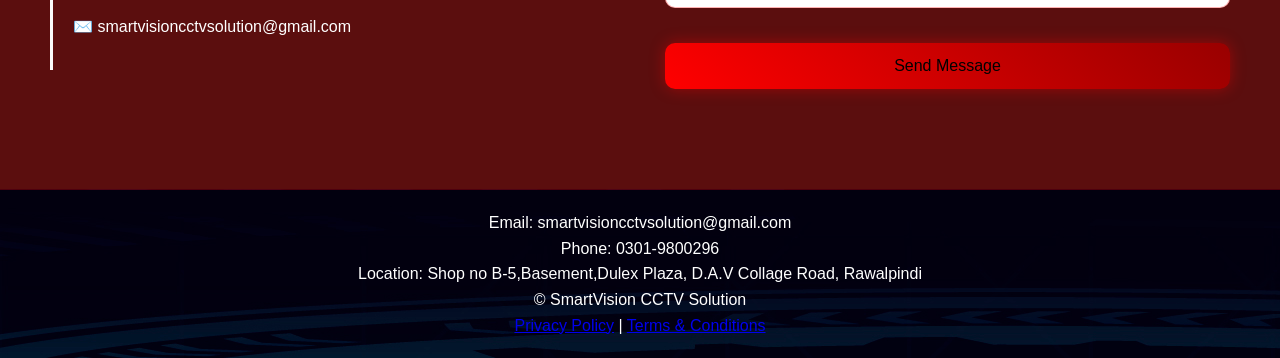
==== commit 51d5624e: "Update index.html" ====
--- a/index.html
+++ b/index.html
@@ -4,10 +4,10 @@
   <meta charset="UTF-8">
   <meta name="viewport" content="width=device-width, initial-scale=1.0">
 
-  <title>SmartVision CCTV | Best CCTV Camera Installation Services in Pakistan</title>
-
-  <meta name="description" content="SmartVision CCTV offers reliable CCTV camera installation services across Pakistan including Lahore, Karachi, Islamabad and Rawalpindi. We provide HD, IP and wireless security camera solutions for homes and offices.">
-
+  <title>SmartVision CCTV | CCTV Installation Services in Rawalpindi & Islamabad</title>
+<meta name="description" content="SmartVision CCTV offers reliable CCTV camera installation services across Pakistan including Lahore, Karachi, Islamabad and Rawalpindi. We provide HD, IP and wireless security camera solutions for homes and offices.">
+  
+<meta name="keywords" content="CCTV Installation Rawalpindi, CCTV Installation Islamabad, Security Cameras, CCTV Maintenance, CCTV Services Pakistan">
   <meta name="author" content="SmartVision CCTV">
 
   <meta name="robots" content="index, follow">
@@ -15,7 +15,7 @@
   <meta property="og:title" content="SmartVision CCTV | CCTV Installation Services in Pakistan">
   <meta property="og:description" content="Professional CCTV camera installation for homes and offices across Pakistan.">
   <meta property="og:type" content="website">
-
+<link rel="icon" type="image/png" href="logo.jpg">
   <link rel="stylesheet" href="style.css">
 </head>
 
@@ -25,7 +25,7 @@
 
 <header>
   <div class="logo-area">
-    <h1>SmartVision CCTV Solution</h1>
+    <h1>SmartVision CCTV</h1>
   </div>
 
   <nav>
@@ -56,7 +56,7 @@
     <p>4-8 Camera Packages with Installation |Call Now: 0301-9800296</p>
 <button type="button" id="quoteBtn">Get Free Quote</button>
    
-        <a href="tel:03019800296" class="call-btn">Call </a>
+        <a href="tel:03019800296" class="call-btn">📞 Call Now </a>
     
   </div>
 <!-- Our Services -->
@@ -111,12 +111,12 @@
   <h2>Why Choose Us?</h2>
 
   <div class="grid">
-    <b>  SmartVision CCTV Solution delivers high-quality<br>
-       security systems across Pakistan. We specialize <br>
-       in professional CCTV installation for homes,<br>
-       offices, and commercial spaces  with<br>
-       modern technology, clean setup, and<br>
-       reliable support.</b>
+    <b>  SmartVision CCTV Solution delivers high-quality </b>
+       <b> security systems across Pakistan. We specialize</b> 
+      <b> in professional CCTV installation for homes,</b>
+     <b>  offices, and commercial spaces  with</b>
+      <b> modern technology, clean setup, and</b>
+       <b> reliable support.</b>
     
     
   </div>
